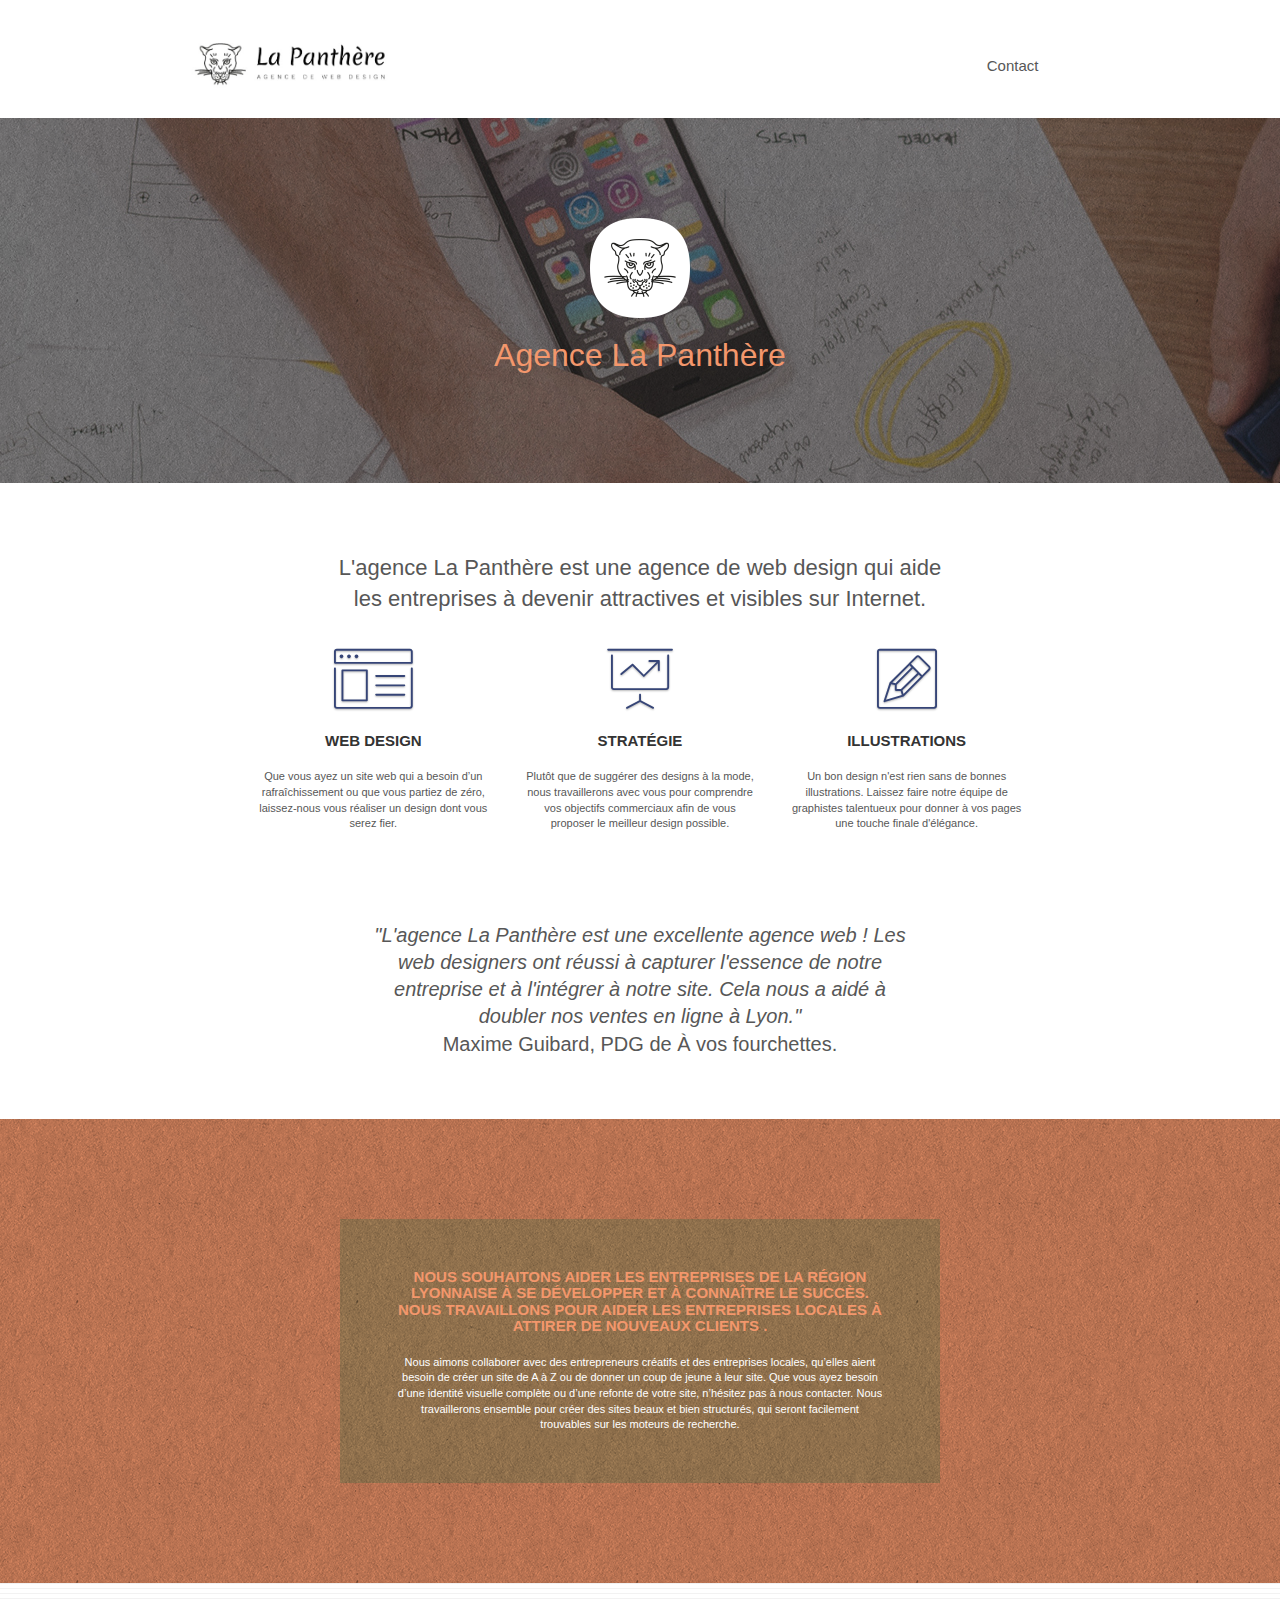
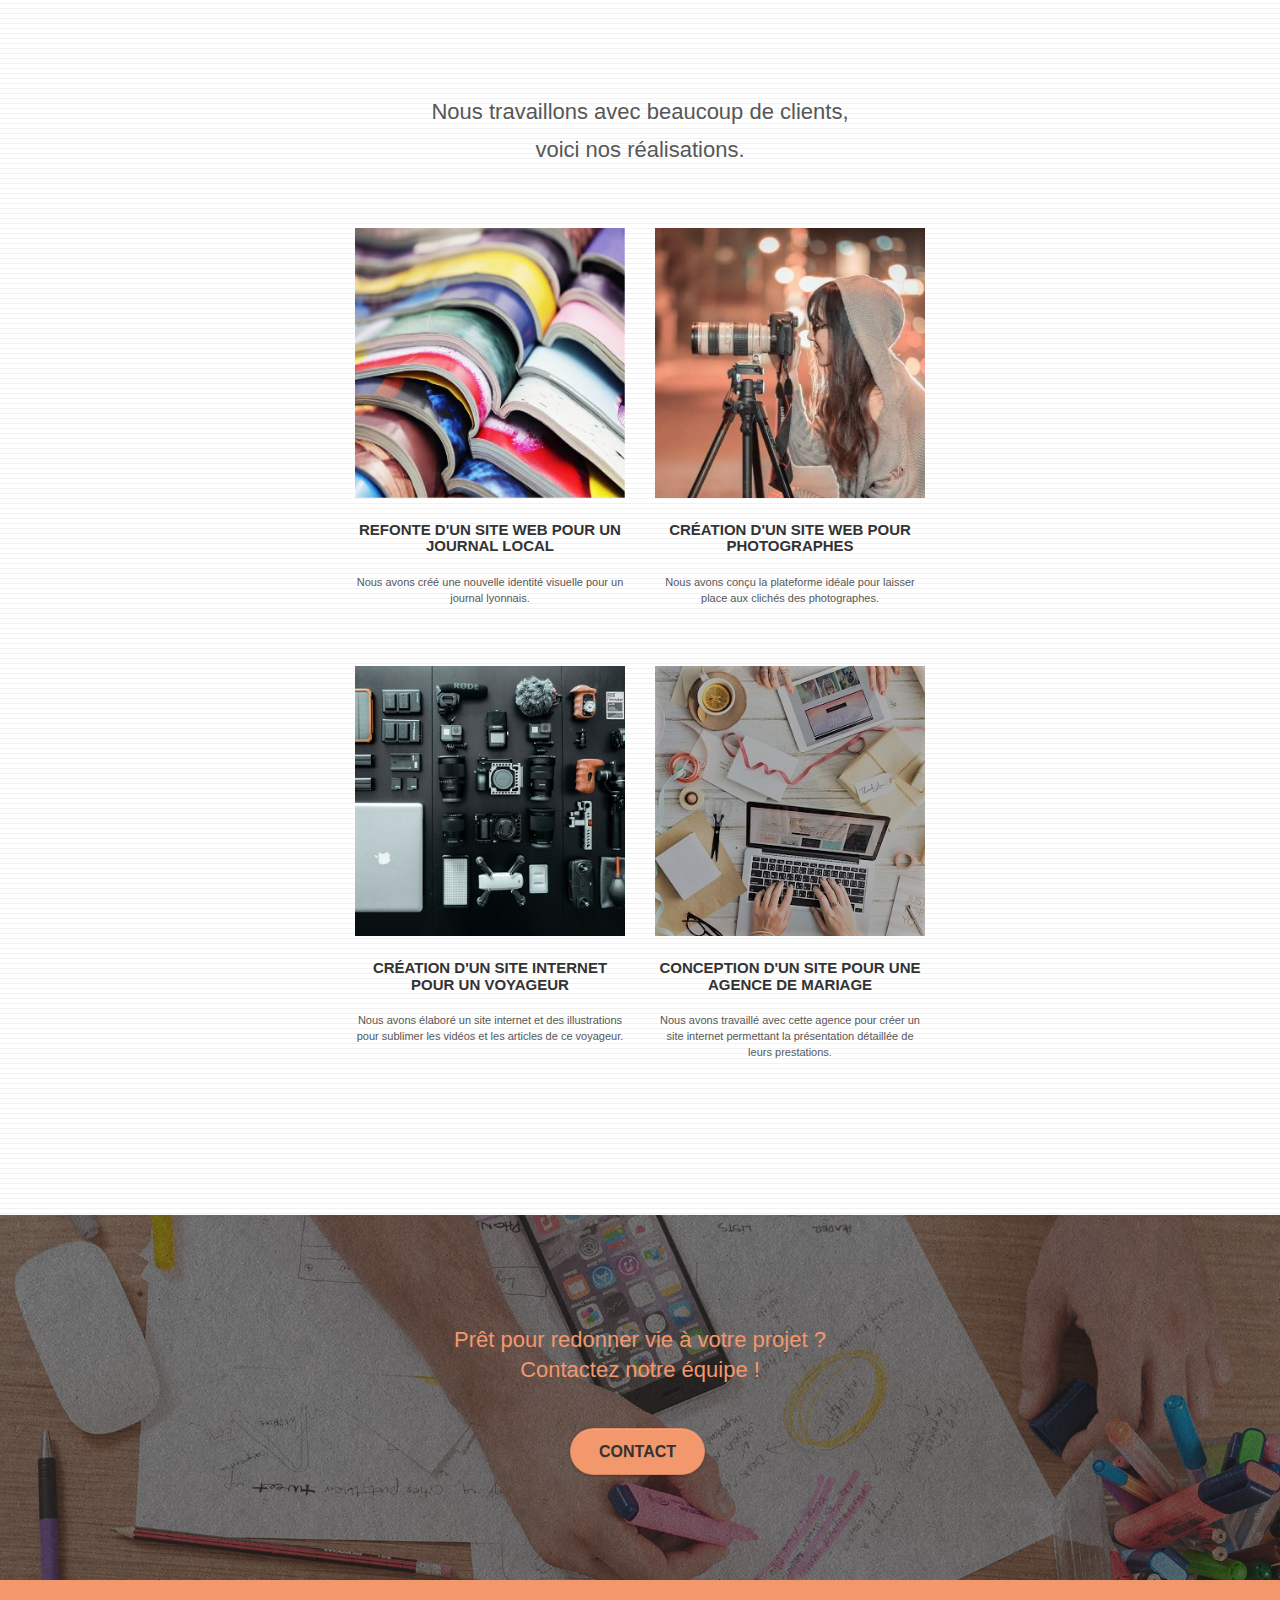
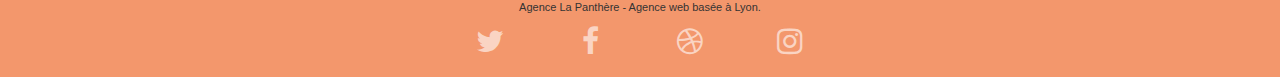
==== index.html @ d98f85d6 "petites corrections head" ====
<!DOCTYPE html>
<html lang="fr">
  <head>
    <meta charset="utf-8" />

    <title>La Panthère - Agence Web Design Lyon</title>

    <meta
      name="description"
      content="La Panthère, agence lyonnaise spécialisée en web design, vous accompagnera dans la refonte ou la création de votre site internet."
    />
    <meta
      name="viewport"
      content="width=device-width, initial-scale=1.0, viewport-fit=cover"
    />
    <link rel="shortcut icon" type="image/png" href="favicon.jpg" />

    <link rel="stylesheet" type="text/css" href="./css/bootstrap.css" />
    <link rel="stylesheet" type="text/css" href="style.css" />
    <link rel="stylesheet" type="text/css" href="./css/font-awesome.css" />
    <link rel="stylesheet" type="text/css" href="./css/et-line.css" />

    <script src="./js/jquery-2.1.0.js"></script>
    <script src="./js/bootstrap.js"></script>
    <script src="./js/blocs.js"></script>
    <script src="./js/jquery.touchSwipe.js" defer></script>
    <script src="./js/gmaps.js"></script>
  </head>

  <body>
    <nav class="container bloc-sm">
      <div class="navbar row">
        <div class="navbar-header">
          <a class="navbar-brand" href="index.html">
            <img
              src="img/logo-avectitre-lapanthere.png"
              alt="Logo de l'agence La Panthère, illustration tête panthère"
              class="logo"
          /></a>
        </div>

        <a href="contact.html" class="contactlinkindex">Contact</a>
      </div>
    </nav>

    <header>
      <div
        class="bloc bgc-dark-slate-blue bg-banniere bg-banniere2 d-bloc bg-t-edge bloc-bg-texture texture-paper b-parallax"
        id="bloc-1-hero"
      >
        <div class="container bloc-lg">
          <div class="row tight-width-whitespace">
            <div class="col-sm-12">
              <img
                src="img/logo-lapanthere.png"
                class="center-block"
                alt="Logo illustré de l'agence La Panthère qui représente une tête panthère"
              />
              <h1 class="text-center hero-bloc-text tc-white">
                Agence La Panthère
              </h1>
              <div class="text-center"></div>
            </div>
          </div>
        </div>
      </div>
    </header>

    <main>
      <section class="section-services">
        <div class="bloc bgc-white l-bloc" id="bloc-2-services">
          <div class="container bloc-md">
            <div class="row">
              <div class="col-sm-12 text-center">
                <h2 class="h2_h2">
                  L'agence La Panthère est une agence de web design qui aide
                  <br />
                  les entreprises à devenir attractives et visibles sur
                  Internet.
                </h2>
              </div>
            </div>
            <div class="row voffset-lg med-width-whitespace">
              <div class="col-sm-4">
                <div class="text-center">
                  <span
                    class="et-icon-browser sm-shadow icon-dark-slate-blue icons icon-lg"
                  ></span>
                </div>
                <h3 class="mg-md text-center">Web design</h3>
                <p class="text-center">
                  Que vous ayez un site web qui a besoin d&rsquo;un
                  rafraîchissement ou que vous partiez de zéro, laissez-nous
                  vous réaliser un design dont vous serez fier.
                </p>
              </div>
              <div class="col-sm-4">
                <div class="text-center">
                  <span
                    class="et-icon-presentation sm-shadow icon-dark-slate-blue icons icon-lg"
                  ></span>
                </div>
                <h3 class="mg-md text-center">Stratégie</h3>
                <p class="text-center">
                  Plutôt que de suggérer des designs à la mode, nous
                  travaillerons avec vous pour comprendre vos objectifs
                  commerciaux afin de vous proposer le meilleur design
                  possible.<br />
                </p>
              </div>
              <div class="col-sm-4">
                <div class="text-center">
                  <span
                    class="et-icon-edit sm-shadow icon-dark-slate-blue icons icon-lg"
                  ></span>
                </div>
                <h3 class="mg-md text-center">Illustrations</h3>
                <p class="text-center">
                  Un bon design n'est rien sans de bonnes illustrations. Laissez
                  faire notre équipe de graphistes talentueux pour donner à vos
                  pages une touche finale d'élégance.
                </p>
              </div>
            </div>
            <div class="row voffset-lg voffset">
              <div class="col-xs-12 col-md-8 col-md-offset-2 text-center">
                <p class="temoignage">
                  "L'agence La Panthère est une excellente agence web ! Les
                  <br />
                  web designers ont réussi à capturer l'essence de notre <br />
                  entreprise et à l'intégrer à notre site. Cela nous a aidé à
                  <br />
                  doubler nos ventes en ligne à Lyon."
                </p>
                <p class="temoignage_auteur">
                  Maxime Guibard, PDG de À vos fourchettes.
                </p>
              </div>
            </div>
          </div>
        </div>
      </section>

      <section class="section-rôle">
        <div
          class="bloc tc-white bgc-atomic-tangerine bg-presentation bg-presentation2 d-bloc bloc-bg-texture texture-paper b-parallax"
          id="bloc-3-what-i-do"
        >
          <div class="container bloc-lg">
            <div class="row tight-width-whitespace black-background">
              <div class="col-sm-12">
                <h3 class="mg-md text-center tc-white">
                  Nous souhaitons aider les entreprises de la région Lyonnaise à
                  se développer et à connaître le succès. Nous travaillons pour
                  aider les entreprises locales à attirer de nouveaux clients
                  .<br />
                </h3>
                <p class="text-center white">
                  Nous aimons collaborer avec des entrepreneurs créatifs et des
                  entreprises locales, qu’elles aient besoin de créer un site de
                  A à Z ou de donner un coup de jeune à leur site. Que vous ayez
                  besoin d’une identité visuelle complète ou d’une refonte de
                  votre site, n’hésitez pas à nous contacter. Nous travaillerons
                  ensemble pour créer des sites beaux et bien structurés, qui
                  seront facilement trouvables sur les moteurs de recherche.
                </p>
              </div>
            </div>
          </div>
        </div>
      </section>

      <section class="section-portofolio">
        <div
          class="bloc bgc-white bg-lines-h2-bg bg-repeat l-bloc"
          id="bloc-4-portfolio"
        >
          <div class="container bloc-lg">
            <div class="row">
              <div class="col-sm-12 text-center">
                <h4 class="h3_work">
                  Nous travaillons avec beaucoup de clients, <br />
                  voici nos réalisations.
                </h4>
              </div>
            </div>
            <div class="row tight-width-whitespace portfolio-row">
              <div class="col-sm-6">
                <a
                  href="#"
                  data-lightbox="img/1.jpg"
                  data-gallery-id="gallery-1"
                  data-caption="Refonte d'un site web pour un journal local"
                  data-frame="snapshot-lb"
                  ><img
                    src="img/journaux.jpg"
                    alt="Photo artistique de plusieurs journaux"
                    class="img-responsive portfolio-thumb"
                /></a>
                <h5 class="mg-md text-center">
                  Refonte d'un site web pour un journal local
                </h5>
                <p class="text-center">
                  Nous avons créé une nouvelle identité visuelle pour un journal
                  lyonnais.
                </p>
              </div>
              <div class="col-sm-6">
                <a
                  href="#"
                  data-lightbox="img/2.jpg"
                  data-gallery-id="gallery-1"
                  data-caption="Création d'un site web pour photographes"
                  data-frame="snapshot-lb"
                  ><img
                    src="img/photographe.jpg"
                    class="img-responsive portfolio-thumb"
                    alt="Photo d'une femme avec son appareil photo"
                /></a>
                <h5 class="mg-md text-center">
                  Création d'un site web pour photographes
                </h5>
                <p class="text-center">
                  Nous avons conçu la plateforme idéale pour laisser place aux
                  clichés des photographes.
                </p>
              </div>
            </div>
            <div class="row tight-width-whitespace portfolio-row">
              <div class="col-sm-6">
                <a
                  href="#"
                  data-lightbox="img/3.bmp"
                  data-gallery-id="gallery-1"
                  data-caption="Création d'un site internet pour un voyageur"
                  data-frame="snapshot-lb"
                  ><img
                    src="img/technologie.bmp"
                    class="img-responsive portfolio-thumb"
                    alt="Photo de différents objets technologiques comme par exemple un ordinateur"
                /></a>
                <h5 class="mg-md text-center">
                  Création d'un site internet pour un voyageur
                </h5>
                <p class="text-center">
                  Nous avons élaboré un site internet et des illustrations pour
                  sublimer les vidéos et les articles de ce voyageur.
                </p>
              </div>
              <div class="col-sm-6">
                <a
                  href="#"
                  data-lightbox="img/4.bmp"
                  data-gallery-id="gallery-1"
                  data-caption="Conception d'un site pour une agence de mariage"
                  data-frame="snapshot-lb"
                  ><img
                    src="img/remerciements.bmp"
                    class="img-responsive portfolio-thumb"
                    alt="Photo de deux personnes qui semblent préparer des cadeaux et des lettres de remerciements"
                /></a>
                <h5 class="mg-md text-center">
                  Conception d'un site pour une agence de mariage
                </h5>
                <p class="text-center">
                  Nous avons travaillé avec cette agence pour créer un site
                  internet permettant la présentation détaillée de leurs
                  prestations.
                </p>
              </div>
            </div>
          </div>
        </div>
      </section>
    </main>

    <section class="section-contact">
      <div
        class="bloc bgc-dark-slate-blue bg-banniere bg-banniere2 d-bloc bloc-bg-texture texture-paper"
        id="bloc-5-cta"
      >
        <div class="container bloc-lg">
          <div class="row">
            <h6 class="mg-md text-center tc-white h6colorindex">
              Prêt pour redonner vie à votre projet ?<br />Contactez notre
              équipe !
            </h6>
            <div class="col-sm-12 text-center">
              <a
                href="contact.html"
                class="btn btn-atomic-tangerine btn-clean btn-rd btn-lg cta-hero"
                >Contact</a
              >
            </div>
          </div>
        </div>
      </div>
    </section>

    <footer>
      <div class="bloc bgc-atomic-tangerine d-bloc" id="bloc-8">
        <div class="container bloc-sm">
          <div class="row">
            <div class="col-sm-12">
              <p class="text-center footerindex textfooter">
                Agence La Panthère - Agence web basée à Lyon.<br />
              </p>

              <div class="row row-no-gutters social">
                <div class="col-sm-3">
                  <div class="text-center">
                    <a
                      class="social"
                      href="#"
                      aria-label="lien de notre twitter"
                      ><span class="fa fa-twitter icon-md"></span
                    ></a>
                  </div>
                </div>

                <div class="col-sm-3">
                  <div class="text-center">
                    <a
                      class="social"
                      href="#"
                      aria-label="lien de notre facebook"
                      ><span class="fa fa-facebook icon-md"></span
                    ></a>
                  </div>
                </div>
                <div class="col-sm-3">
                  <div class="text-center">
                    <a
                      class="social"
                      href="#"
                      aria-label="lien de notre dribble"
                      ><span class="fa fa-dribbble icon-md"></span
                    ></a>
                  </div>
                </div>
                <div class="col-sm-3">
                  <div class="text-center">
                    <a
                      class="social"
                      href="#"
                      aria-label="lien de notre instagram"
                      ><span class="fa fa-instagram icon-md"></span
                    ></a>
                  </div>
                </div>
              </div>
            </div>
          </div>
        </div>
      </div>
    </footer>
  </body>
</html>
---- style.css ----
body {
  margin: 0;
  padding: 0;
  background: #fff;
  overflow-x: hidden;
  -webkit-font-smoothing: antialiased;
  -moz-osx-font-smoothing: grayscale;
}

a,
button {
  transition: all 0.3s ease-in-out;
  outline: none !important;
}

a:hover {
  text-decoration: none;
  cursor: pointer;
}

#page-loading-blocs-notifaction {
  position: fixed;
  top: 0;
  bottom: 0;
  width: 100%;
  z-index: 100000;
  background: #ffffff url("img/pageload-spinner.gif") no-repeat center center;
}

.bloc {
  width: 100%;
  clear: both;
  background: 50% 50% no-repeat;
  padding: 0 50px;
  -webkit-background-size: cover;
  -moz-background-size: cover;
  -o-background-size: cover;
  background-size: cover;
  position: relative;
}

.bloc .container {
  padding-left: 0;
  padding-right: 0;
}

.bloc-lg {
  padding: 100px 50px;
}

.bloc-md {
  padding: 50px;
}

.bloc-sm {
  padding: 20px 50px;
}

.bg-center,
.bg-l-edge,
.bg-r-edge,
.bg-t-edge,
.bg-b-edge,
.bg-tl-edge,
.bg-bl-edge,
.bg-tr-edge,
.bg-br-edge,
.bg-repeat {
  -webkit-background-size: auto !important;
  -moz-background-size: auto !important;
  -o-background-size: auto !important;
  background-size: auto !important;
}

.bg-repeat {
  background: repeat;
}

.bg-t-edge {
  background: top no-repeat;
}

.bloc-bg-texture::before {
  content: "";
  background-size: 2px 2px;
  position: absolute;
  top: 0;
  bottom: 0;
  left: 0;
  right: 0;
}

.texture-paper::before {
  background: url("img/texture-paper.png");
  background-size: 280px 280px;
}

.b-parallax {
  background-attachment: fixed;
}

.d-bloc {
  color: rgba(255, 255, 255, 0.7);
}

.d-bloc button:hover {
  color: rgba(255, 255, 255, 0.9);
}

.d-bloc .icon-round,
.d-bloc .icon-square,
.d-bloc .icon-rounded,
.d-bloc .icon-semi-rounded-a,
.d-bloc .icon-semi-rounded-b {
  border-color: rgba(255, 255, 255, 0.9);
}

.d-bloc .divider-h span {
  border-color: rgba(255, 255, 255, 0.2);
}

.d-bloc .a-btn,
.d-bloc .navbar a,
.d-bloc .navbar-brand,
.d-bloc a .icon-sm,
.d-bloc a .icon-md,
.d-bloc a .icon-lg,
.d-bloc a .icon-xl,
.d-bloc h1 a,
.d-bloc h2 a,
.d-bloc h3 a,
.d-bloc h4 a,
.d-bloc h5 a,
.d-bloc h6 a,
.d-bloc p a {
  color: rgba(255, 255, 255, 0.6);
}

.d-bloc .a-btn:hover,
.d-bloc .navbar a:hover,
.d-bloc .navbar-brand:hover,
.d-bloc a:hover .icon-sm,
.d-bloc a:hover .icon-md,
.d-bloc a:hover .icon-lg,
.d-bloc a:hover .icon-xl,
.d-bloc h1 a:hover,
.d-bloc h2 a:hover,
.d-bloc h3 a:hover,
.d-bloc h4 a:hover,
.d-bloc h5 a:hover,
.d-bloc h6 a:hover,
.d-bloc p a:hover {
  color: rgba(255, 255, 255, 1);
}

.d-bloc .navbar-toggle .icon-bar {
  background: rgba(255, 255, 255, 1);
}

.d-bloc .btn-wire,
.d-bloc .btn-wire:hover {
  color: rgba(255, 255, 255, 1);
  border-color: rgba(255, 255, 255, 1);
}

.d-bloc .panel {
  color: rgba(0, 0, 0, 0.5);
}

.d-bloc .panel button:hover {
  color: rgba(0, 0, 0, 0.7);
}

.d-bloc .panel icon {
  border-color: rgba(0, 0, 0, 0.7);
}

.d-bloc .panel .divider-h span {
  border-color: rgba(0, 0, 0, 0.1);
}

.d-bloc .panel .a-btn {
  color: rgba(0, 0, 0, 0.6);
}

.d-bloc .panel .a-btn:hover {
  color: rgba(0, 0, 0, 1);
}

.d-bloc .panel .btn-wire,
.d-bloc .panel .btn-wire:hover {
  color: rgba(0, 0, 0, 0.7);
  border-color: rgba(0, 0, 0, 0.3);
}

.d-bloc .panel,
.l-bloc {
  color: rgba(0, 0, 0, 0.5);
}

.d-bloc .panel button:hover,
.l-bloc button:hover {
  color: rgba(0, 0, 0, 0.7);
}

.l-bloc .icon-round,
.l-bloc .icon-square,
.l-bloc .icon-rounded,
.l-bloc .icon-semi-rounded-a,
.l-bloc .icon-semi-rounded-b {
  border-color: rgba(0, 0, 0, 0.7);
}

.d-bloc .panel .divider-h span,
.l-bloc .divider-h span {
  border-color: rgba(0, 0, 0, 0.1);
}

.d-bloc .panel .a-btn,
.l-bloc .a-btn,
.l-bloc .navbar a,
.l-bloc .navbar-brand,
.l-bloc a .icon-sm,
.l-bloc a .icon-md,
.l-bloc a .icon-lg,
.l-bloc a .icon-xl,
.l-bloc h1 a,
.l-bloc h2 a,
.l-bloc h3 a,
.l-bloc h4 a,
.l-bloc h5 a,
.l-bloc h6 a,
.l-bloc p a {
  color: rgba(0, 0, 0, 0.6);
}

.d-bloc .panel .a-btn:hover,
.l-bloc .a-btn:hover,
.l-bloc .navbar a:hover,
.l-bloc .navbar-brand:hover,
.l-bloc a:hover .icon-sm,
.l-bloc a:hover .icon-md,
.l-bloc a:hover .icon-lg,
.l-bloc a:hover .icon-xl,
.l-bloc h1 a:hover,
.l-bloc h2 a:hover,
.l-bloc h3 a:hover,
.l-bloc h4 a:hover,
.l-bloc h5 a:hover,
.l-bloc h6 a:hover,
.l-bloc p a:hover {
  color: rgba(0, 0, 0, 1);
}

.l-bloc .navbar-toggle .icon-bar {
  color: rgba(0, 0, 0, 0.6);
}

.d-bloc .panel .btn-wire,
.d-bloc .panel .btn-wire:hover,
.l-bloc .btn-wire,
.l-bloc .btn-wire:hover {
  color: rgba(0, 0, 0, 0.7);
  border-color: rgba(0, 0, 0, 0.3);
}

.voffset {
  margin-top: 30px;
}

.voffset-lg {
  margin-top: 80px;
}

.row-no-gutters {
  margin-right: 0;
  margin-left: 0;
}

.row.row-no-gutters > [class^="col-"],
.row.row-no-gutters > [class*=" col-"] {
  padding-right: 0;
  padding-left: 0;
}

#bloc-1-hero h1 {
  font-size: 32px;
}

.navbar {
  margin-bottom: 0;
  z-index: 1;
}

.navbar-brand {
  height: auto;
  padding: 3px 15px;
  font-size: 25px;
  font-weight: normal;
  font-weight: 600;
  line-height: 44px;
}

.navbar-brand img {
  max-height: 200px;
  margin: 0 5px 0 0;
  display: inline;
}

.navbar-brand img[src$="svg"] {
  min-width: 100px;
}

.nav-center .navbar-brand img {
  margin: 0;
}

.navbar .nav {
  padding-top: 2px;
  margin-right: -16px;
  float: right;
  z-index: 1;
}

.navbar-nav .open .dropdown-menu > a {
  text-align: inherit;
}

.navbar-toggle {
  margin: 10px 10px 0 0;
  border: 0px;
}

.navbar-toggle {
  background: transparent;
}

.contactlinkindex,
.contactlink {
  position: absolute;
  margin-top: 20px;
  margin-left: 60%;
  text-decoration: none;
  padding: 15px;
  line-height: 20px;
  font-weight: 400;
  font-size: 15px;
}

.nav-invert .navbar .nav {
  float: left;
}

.nav-invert .navbar-header,
.nav-invert .navbar-brand {
  float: right;
  position: relative;
  z-index: 2;
}

@media (min-width: 768px) {
  .site-navigation {
    position: absolute;
    top: 50%;
    right: 20px;
    transform: translate(0, -50%);
    -webkit-transform: translateY(-50%);
  }
  .nav > li .dropdown-menu a,
  .nav > li .dropdown-menu a:hover {
    color: #484848;
  }
  .nav-invert .site-navigation {
    left: 0;
    right: 0;
  }
  .nav-center {
    text-align: center;
  }
  .nav-center .navbar-header {
    width: 100%;
  }
  .nav-center .navbar-header,
  .nav-center .navbar-brand,
  .nav-center .nav > li {
    float: none;
    display: inline-block;
  }
  .nav-center .site-navigation {
    position: relative;
    width: 100%;
    right: 0;
    margin-right: 0px;
    margin-top: 20px;
  }
  .nav-center.mini-nav .navbar-toggle {
    float: none;
    margin: 10px auto 0;
  }
}

.nav > li > .dropdown a {
  background: none !important;
  display: block;
  padding: 14px 15px;
}

nav .caret {
  margin: 0 5px;
}

.dropdown-menu .dropdown-menu {
  top: -8px;
  left: 100%;
}

.dropdown-menu .dropmenu-flow-right {
  top: 100%;
  left: 0;
  margin-left: -1px;
  border-top-left-radius: 0;
  border-top-right-radius: 0;
}

.dropdown-menu .dropdown span {
  border: 4px solid black;
  border-top-color: transparent;
  border-right-color: transparent;
  border-bottom-color: transparent;
  margin: 6px -5px 0 0 !important;
  float: right;
}

.mg-md {
  margin-top: 10px;
  margin-bottom: 20px;
}

.mg-lg {
  margin-top: 10px;
  margin-bottom: 40px;
}

.btn {
  margin: 0 5px 5px 0;
}

.btn.pull-right {
  margin: 0 0 5px 5px;
}

.btn-d,
.btn-d:hover,
.btn-d:focus {
  color: #fff;
  background: rgba(0, 0, 0, 0.3);
}

button {
  outline: none !important;
}

.btn-rd {
  border-radius: 40px;
}

.btn-clean {
  border: 1px solid rgba(0, 0, 0, 0.08);
  border-bottom-color: rgba(0, 0, 0, 0.1);
  text-shadow: 0 1px 0 rgba(0, 0, 1, 0.1);
  box-shadow: 0 1px 3px rgba(0, 0, 1, 0.25),
    inset 0 1px 0 0 rgba(255, 255, 255, 0.15);
}

.icon-md {
  font-size: 30px !important;
}

.icon-lg {
  font-size: 60px !important;
}

.sm-shadow {
  text-shadow: 0 1px 2px rgba(0, 0, 0, 0.3);
}

.panel-sq,
.panel-sq .panel-heading,
.panel-sq .panel-footer {
  border-radius: 0;
}

.panel-rd {
  border-radius: 30px;
}

.panel-rd .panel-heading {
  border-radius: 29px 29px 0 0;
}

.panel-rd .panel-footer {
  border-radius: 0 0 29px 29px;
}

.form-control {
  box-shadow: none;
}

.scrollToTop {
  width: 40px;
  height: 40px;
  position: fixed;
  bottom: 20px;
  right: 20px;
  opacity: 0;
  z-index: 500;
  transition: all 0.3s ease-in-out;
}

.scrollToTop span {
  margin-top: 6px;
}

.showScrollTop {
  font-size: 14px;
  opacity: 1;
}

a[data-lightbox] {
  position: relative;
  display: block;
  text-align: center;
}

a[data-lightbox]:hover::before {
  content: "+";
  font-family: "HelveticaNeue-Light", "Helvetica Neue Light", "Helvetica Neue",
    Helvetica, Arial;
  font-size: 32px;
  width: 50px;
  height: 50px;
  margin-left: -25px;
  border-radius: 50%;
  background: rgba(0, 0, 0, 0.6);
  color: #fff;
  font-weight: 100;
  z-index: 1;
  position: absolute;
  top: 50%;
  transform: translateY(-50%);
  -webkit-transform: translateY(-50%);
}

a[data-lightbox]:hover img {
  opacity: 0.6;
  -webkit-animation-fill-mode: none;
  animation-fill-mode: none;
}

#lightbox-modal {
  display: flex;
  align-items: center;
}

#lightbox-modal .modal-dialog {
  width: 90%;
  max-width: 900px;
  margin: 0 auto 0;
}

#lightbox-modal .modal-dialog img {
  max-height: 90vh;
  margin: 0 auto;
}

.lightbox-caption {
  padding: 20px;
  color: #fff;
  background: rgba(0, 0, 0, 0.5);
  position: absolute;
  left: 15px;
  right: 15px;
  bottom: 5px;
}

.close-lightbox {
  color: #fff;
  font-size: 30px;
  position: absolute;
  top: 20px;
  right: 20px;
  z-index: 20;
  background: rgba(0, 0, 0, 0.5);
  border: none;
  line-height: 30px;
  padding: 0 9px 5px;
  opacity: 0.3;
}

.close-lightbox:hover,
.next-lightbox:hover,
.prev-lightbox:hover {
  opacity: 1;
  color: #fff;
}

.next-lightbox,
.prev-lightbox {
  font-size: 20px;
  color: rgba(255, 255, 255, 0.9);
  background: rgba(0, 0, 0, 0.5);
  transition: all 0.2s ease-in-out;
  position: absolute;
  top: 45%;
  z-index: 1;
  opacity: 0.4;
}

.next-lightbox {
  padding: 6px 8px 1px 13px;
  right: 25px;
}

.prev-lightbox {
  padding: 6px 13px 1px 10px;
  left: 25px;
}

.snapshot-lb .modal-body {
  padding-bottom: 45px;
}

.snapshot-lb .lightbox-caption {
  padding: 0;
  color: rgba(0, 0, 0, 0.5);
  background: none;
}

h1,
h2,
h3,
h4,
h5,
h6,
p,
label,
.btn,
a {
  font-family: "helvetica";
  font-weight: 400;
  color: #575757;
}

.container {
  max-width: 1000px;
}

.hero-bloc-text {
  font-size: 38px;
}

.hero-bloc-text-sub {
  font-size: 36px;
}

.statement-bloc-text {
  line-height: 26px;
  font-style: italic;
  font-size: 20px;
  text-align: center;
  font-weight: lighter;
  max-width: 520px;
  margin: auto auto auto auto;
}

p {
  font-size: 11px;
}

.tight-width-whitespace {
  max-width: 600px;
  margin: auto auto auto auto;
}

.h1 {
  font-size: 20px;
  font-family: "Open Sans";
}

.cta-hero {
  margin-top: 22px;
  color: #ffffff;
  text-transform: uppercase;
  padding: 12px 28px 12px 28px;
  font-size: 16px;
  font-weight: 700;
}

.social {
  max-width: 400px;
  margin: auto auto auto auto;
}

h2,
h6 {
  font-size: 22px;
  line-height: 1.4em;
}

h3,
h5 {
  font-size: 15px;
  text-transform: uppercase;
  font-weight: 700;
  color: #333333;
}

.med-width-whitespace {
  max-width: 800px;
  margin: auto auto auto auto;
  box-shadow: 0px 0px 0px #000000;
}

h1 {
  color: #333333;
}

h4 {
  color: #333333;
}

.icons {
  margin-bottom: 14px;
  margin-top: 24px;
}

.white {
  color: #ffffff;
}

.portfolio-thumb {
  margin-bottom: 24px;
}

.portfolio-row {
  margin-bottom: 44px;
  margin-top: 50px;
}

.avatar {
  box-shadow: 0px 4px 9px rgba(0, 0, 0, 0.3);
}

.black-background {
  background-color: rgba(165, 147, 99, 0.7);
  padding: 40px 40px 40px 40px;
}

.bold-link {
  font-weight: 900;
  text-decoration: underline !important;
}

.bgc-white {
  background-color: #ffffff;
}

.bgc-dark-slate-blue {
  background-color: #191f38;
}

.bgc-atomic-tangerine {
  background-color: #f3976c;
}

.tc-white {
  color: #f3976c;
}

.contact-font {
  color: #333333;
}

.btn-atomic-tangerine {
  background: #f3976c;
  color: #333333;
}

.btn-atomic-tangerine:hover {
  background: #c27956 !important;
  color: #ffffff !important;
}

.ltc-white {
  color: #ffffff !important;
}

.ltc-white:hover {
  color: #cccccc !important;
}

.ltc-atomic-tangerine {
  color: #f3976c !important;
}

.ltc-atomic-tangerine:hover {
  color: #c27956 !important;
}

.icon-dark-slate-blue {
  color: #364577 !important;
  border-color: #364577 !important;
}

.bg-dots-bg {
  background-image: url("img/dots-bg.png");
}

.bg-lines-h2-bg {
  background-image: url("img/lines-h2-bg.png");
}

.bg-banniere {
  background-image: url("img/agence-la-panthere.jpg");
}

.bg-presentation {
  background-image: url("img/image-de-presentation.bmp");
}

.h2_h2 {
  color: #575757;
}

.temoignage {
  color: #575757;
  font-family: Helvetica;
  text-transform: none;
  font-weight: lighter;
  line-height: 135%;
  font-size: 20px;
  font-style: italic;
}

.temoignage_auteur {
  font-weight: lighter;
  font-size: 20px;
  margin-top: -10px;
}

.h3_work {
  font-weight: lighter;
  line-height: 170%;
  font-size: 20px;
  color: #575757;
  font-size: 22px;
  text-transform: none;
}

.logo {
  height: 70px;
}

.h2contactsize {
  font-size: 11px;
}

.h6colorindex {
  position: relative;
}

.contactlinkindex:hover {
  background-color: #eee;
  cursor: pointer;
  color: #23527c;
}

.contactlink:hover {
  background-color: #eee;
  cursor: pointer;
  color: #23527c;
}

.form-group {
  margin-bottom: 20px;
}

.footerindex {
  color: #333333;
}

.endtextcontact {
  color: #212121;
}

.formbutton {
  border-radius: 40px;
  border: none;
}

.formbutton:hover {
  cursor: pointer;
}

@media (max-width: 1024px) {
  .bloc {
    padding-left: 20px;
    padding-right: 20px;
  }
  .bloc.full-width-bloc,
  .bloc-tile-2.full-width-bloc .container,
  .bloc-tile-3.full-width-bloc .container,
  .bloc-tile-4.full-width-bloc .container {
    padding-left: 0;
    padding-right: 0;
  }
}

@media (max-width: 992px) and (min-width: 768px) {
  .navbar .nav {
    max-width: 80%;
  }
  .nav-center.navbar .nav {
    max-width: 100%;
  }
}

@media only screen and (min-device-width: 768px) and (max-device-width: 1024px) and (orientation: landscape) {
  .b-parallax {
    background-attachment: scroll;
  }
}

@media only screen and (min-device-width: 1024px) and (max-device-width: 1366px) and (-webkit-min-device-pixel-ratio: 1.5) {
  .b-parallax {
    background-attachment: scroll;
  }
}

@media (max-width: 991px) {
  .container {
    width: 100%;
  }
  .b-parallax {
    background-attachment: scroll;
  }
  .page-container,
  #hero-bloc {
    overflow-x: hidden;
    position: relative;
  }
  .bloc {
    padding-left: constant(safe-area-inset-left);
    padding-right: constant(safe-area-inset-right);
  }
  .bloc-group,
  .bloc-group .bloc {
    display: block;
    width: 100%;
  }
  .bloc-fill-screen .fill-bloc-top-edge,
  .bloc-fill-screen .fill-bloc-bottom-edge {
    padding: 0 20px;
    padding-left: constant(safe-area-inset-left);
    padding-right: constant(safe-area-inset-right);
  }
}

@media (max-width: 767px) {
  .contactlinkindex {
    position: absolute;
    margin-top: -55px;
    margin-left: 80%;
    text-decoration: none;
    padding: 15px;
    line-height: 20px;
    font-weight: 400;
    font-size: 15px;
  }

  .page-container {
    overflow-x: hidden;
    position: relative;
  }
  h1,
  h2,
  h3,
  h4,
  h5,
  h6,
  p,
  #disqus_thread {
    padding-left: 10px !important;
    padding-right: 10px !important;
  }
  .b-parallax {
    background-attachment: scroll;
  }
  .navbar .nav {
    padding-top: 0;
    border-top: 1px solid rgba(0, 0, 0, 0.2);
    float: none !important;
  }
  .navbar.row {
    margin-left: 0;
    margin-right: 0;
  }
  .site-navigation {
    position: inherit;
    transform: none;
    -webkit-transform: none;
    -ms-transform: none;
  }

  #hero-bloc .navbar .nav {
    background: rgba(0, 0, 0, 0.8);
  }
  #hero-bloc .navbar .nav a {
    color: rgba(255, 255, 255, 0.6);
  }
  .hero {
    padding: 50px 0;
  }
  .hero-nav {
    left: -1px;
    right: -1px;
  }
  .navbar-collapse {
    padding: 0;
    overflow-x: hidden;
    -webkit-box-shadow: none;
    box-shadow: none;
  }
  .navbar-brand img {
    max-height: 60px;
    width: auto;
  }

  .bloc {
    padding-left: 0;
    padding-right: 0;
  }
  .bloc-xxl,
  .bloc-xl,
  .bloc-lg {
    padding: 40px 0;
  }
  .bloc-sm,
  .bloc-md {
    padding-left: 0;
    padding-right: 0;
  }
  .bloc-tile-2 .container,
  .bloc-tile-3 .container,
  .bloc-tile-4 .container,
  .bloc-fill-screen .fill-bloc-top-edge,
  .bloc-fill-screen .fill-bloc-bottom-edge {
    padding-left: 0;
    padding-right: 0;
  }
  .a-block {
    padding: 0 10px;
  }
  .btn-dwn {
    display: none;
  }
  .voffset {
    margin-top: 5px;
  }
  .voffset-md {
    margin-top: 20px;
  }
  .voffset-lg {
    margin-top: 30px;
    display: flex;
  }
  form {
    padding: 5px;
  }
  .close-lightbox {
    display: inline-block;
  }
  .blocsapp-device-iphone5 {
    background-size: 216px 425px;
    padding-top: 60px;
    width: 216px;
    height: 425px;
  }
  .blocsapp-device-iphone5 img {
    width: 180px;
    height: 320px;
  }

  .portfolio-thumb {
    margin-left: auto;
    margin-right: auto;
  }

  .text-center {
    margin-bottom: 20px;
  }

  .bg-banniere,
  .bg-presentation {
    background-image: none;
  }

  .bg-banniere2 {
    background-image: url("img/agence-la-panthere-portable.jpg");
  }

  .bg-presentation2 {
    background-image: url("img/image-de-presentation-portable.bmp");
  }

  .img-responsive {
    width: 200px;
  }

  .portfolio-row {
    display: flex;
  }

  .social {
    display: flex;
    justify-content: center;
  }

  .icon-md {
    margin-right: 24px;
  }

  .bloc-mob-center-text {
    text-align: center;
  }

  .blocontact .containercontact {
    margin-left: 10px;
  }

  .contactlink {
    margin-top: 12px;
  }
}

@media (max-width: 400px) {
  .bloc {
    padding-left: 0;
    padding-right: 0;
  }
}

@media (max-width: 450px) {
  .navbar-brand img {
    max-height: 57px;
  }

  .contactlinkindex {
    margin-left: 74%;
  }

  .contactlink {
    margin-left: 20%;
    margin-top: 5px;
  }

  .form-control {
    width: 210px;
  }

  .text-centercontact0 {
    margin-top: 0px;
  }

  .text-centercontact {
    margin-top: 5px;
  }

  .voffset-lg {
    flex-wrap: wrap;
  }

  .h3_work {
    font-size: 18px;
  }

  .img-responsive {
    width: 145px;
  }

  .text-center {
    margin-bottom: 0;
  }

  .temoignage {
    margin-top: 20px;
  }

  .textfooter {
    margin-bottom: 5px;
  }
}

@media (min-width: 768px) and (max-width: 860px) {
  .contactlink {
    margin-left: 51%;
  }
}
---- css/et-line.css ----
@font-face {
    font-family: et-line;
    src: url(../fonts/et-line.eot);
    src: url(../fonts/et-line.eot?#iefix) format('embedded-opentype'), url(../fonts/et-line.woff) format('woff'), url(../fonts/et-line.ttf) format('truetype'), url(../fonts/et-line.svg#et-line) format('svg');
    font-weight: 400;
    font-style: normal
}

.et-icon-adjustments,
.et-icon-alarmclock,
.et-icon-anchor,
.et-icon-aperture,
.et-icon-attachment,
.et-icon-bargraph,
.et-icon-basket,
.et-icon-beaker,
.et-icon-bike,
.et-icon-book-open,
.et-icon-briefcase,
.et-icon-browser,
.et-icon-calendar,
.et-icon-camera,
.et-icon-caution,
.et-icon-chat,
.et-icon-circle-compass,
.et-icon-clipboard,
.et-icon-clock,
.et-icon-cloud,
.et-icon-compass,
.et-icon-desktop,
.et-icon-dial,
.et-icon-document,
.et-icon-documents,
.et-icon-download,
.et-icon-dribbble,
.et-icon-edit,
.et-icon-envelope,
.et-icon-expand,
.et-icon-facebook,
.et-icon-flag,
.et-icon-focus,
.et-icon-gears,
.et-icon-genius,
.et-icon-gift,
.et-icon-global,
.et-icon-globe,
.et-icon-googleplus,
.et-icon-grid,
.et-icon-happy,
.et-icon-hazardous,
.et-icon-heart,
.et-icon-hotairballoon,
.et-icon-hourglass,
.et-icon-key,
.et-icon-laptop,
.et-icon-layers,
.et-icon-lifesaver,
.et-icon-lightbulb,
.et-icon-linegraph,
.et-icon-linkedin,
.et-icon-lock,
.et-icon-magnifying-glass,
.et-icon-map,
.et-icon-map-pin,
.et-icon-megaphone,
.et-icon-mic,
.et-icon-mobile,
.et-icon-newspaper,
.et-icon-notebook,
.et-icon-paintbrush,
.et-icon-paperclip,
.et-icon-pencil,
.et-icon-phone,
.et-icon-picture,
.et-icon-pictures,
.et-icon-piechart,
.et-icon-presentation,
.et-icon-pricetags,
.et-icon-printer,
.et-icon-profile-female,
.et-icon-profile-male,
.et-icon-puzzle,
.et-icon-quote,
.et-icon-recycle,
.et-icon-refresh,
.et-icon-ribbon,
.et-icon-rss,
.et-icon-sad,
.et-icon-scissors,
.et-icon-scope,
.et-icon-search,
.et-icon-shield,
.et-icon-speedometer,
.et-icon-strategy,
.et-icon-streetsign,
.et-icon-tablet,
.et-icon-target,
.et-icon-telescope,
.et-icon-toolbox,
.et-icon-tools,
.et-icon-tools-2,
.et-icon-trophy,
.et-icon-tumblr,
.et-icon-twitter,
.et-icon-upload,
.et-icon-video,
.et-icon-wallet,
.et-icon-wine {
    font-family: et-line;
    speak: none;
    font-style: normal;
    font-weight: 400;
    font-variant: normal;
    text-transform: none;
    line-height: 1;
    -webkit-font-smoothing: antialiased;
    -moz-osx-font-smoothing: grayscale;
    display: inline-block
}

.et-icon-mobile:before {
    content: "\e000"
}

.et-icon-laptop:before {
    content: "\e001"
}

.et-icon-desktop:before {
    content: "\e002"
}

.et-icon-tablet:before {
    content: "\e003"
}

.et-icon-phone:before {
    content: "\e004"
}

.et-icon-document:before {
    content: "\e005"
}

.et-icon-documents:before {
    content: "\e006"
}

.et-icon-search:before {
    content: "\e007"
}

.et-icon-clipboard:before {
    content: "\e008"
}

.et-icon-newspaper:before {
    content: "\e009"
}

.et-icon-notebook:before {
    content: "\e00a"
}

.et-icon-book-open:before {
    content: "\e00b"
}

.et-icon-browser:before {
    content: "\e00c"
}

.et-icon-calendar:before {
    content: "\e00d"
}

.et-icon-presentation:before {
    content: "\e00e"
}

.et-icon-picture:before {
    content: "\e00f"
}

.et-icon-pictures:before {
    content: "\e010"
}

.et-icon-video:before {
    content: "\e011"
}

.et-icon-camera:before {
    content: "\e012"
}

.et-icon-printer:before {
    content: "\e013"
}

.et-icon-toolbox:before {
    content: "\e014"
}

.et-icon-briefcase:before {
    content: "\e015"
}

.et-icon-wallet:before {
    content: "\e016"
}

.et-icon-gift:before {
    content: "\e017"
}

.et-icon-bargraph:before {
    content: "\e018"
}

.et-icon-grid:before {
    content: "\e019"
}

.et-icon-expand:before {
    content: "\e01a"
}

.et-icon-focus:before {
    content: "\e01b"
}

.et-icon-edit:before {
    content: "\e01c"
}

.et-icon-adjustments:before {
    content: "\e01d"
}

.et-icon-ribbon:before {
    content: "\e01e"
}

.et-icon-hourglass:before {
    content: "\e01f"
}

.et-icon-lock:before {
    content: "\e020"
}

.et-icon-megaphone:before {
    content: "\e021"
}

.et-icon-shield:before {
    content: "\e022"
}

.et-icon-trophy:before {
    content: "\e023"
}

.et-icon-flag:before {
    content: "\e024"
}

.et-icon-map:before {
    content: "\e025"
}

.et-icon-puzzle:before {
    content: "\e026"
}

.et-icon-basket:before {
    content: "\e027"
}

.et-icon-envelope:before {
    content: "\e028"
}

.et-icon-streetsign:before {
    content: "\e029"
}

.et-icon-telescope:before {
    content: "\e02a"
}

.et-icon-gears:before {
    content: "\e02b"
}

.et-icon-key:before {
    content: "\e02c"
}

.et-icon-paperclip:before {
    content: "\e02d"
}

.et-icon-attachment:before {
    content: "\e02e"
}

.et-icon-pricetags:before {
    content: "\e02f"
}

.et-icon-lightbulb:before {
    content: "\e030"
}

.et-icon-layers:before {
    content: "\e031"
}

.et-icon-pencil:before {
    content: "\e032"
}

.et-icon-tools:before {
    content: "\e033"
}

.et-icon-tools-2:before {
    content: "\e034"
}

.et-icon-scissors:before {
    content: "\e035"
}

.et-icon-paintbrush:before {
    content: "\e036"
}

.et-icon-magnifying-glass:before {
    content: "\e037"
}

.et-icon-circle-compass:before {
    content: "\e038"
}

.et-icon-linegraph:before {
    content: "\e039"
}

.et-icon-mic:before {
    content: "\e03a"
}

.et-icon-strategy:before {
    content: "\e03b"
}

.et-icon-beaker:before {
    content: "\e03c"
}

.et-icon-caution:before {
    content: "\e03d"
}

.et-icon-recycle:before {
    content: "\e03e"
}

.et-icon-anchor:before {
    content: "\e03f"
}

.et-icon-profile-male:before {
    content: "\e040"
}

.et-icon-profile-female:before {
    content: "\e041"
}

.et-icon-bike:before {
    content: "\e042"
}

.et-icon-wine:before {
    content: "\e043"
}

.et-icon-hotairballoon:before {
    content: "\e044"
}

.et-icon-globe:before {
    content: "\e045"
}

.et-icon-genius:before {
    content: "\e046"
}

.et-icon-map-pin:before {
    content: "\e047"
}

.et-icon-dial:before {
    content: "\e048"
}

.et-icon-chat:before {
    content: "\e049"
}

.et-icon-heart:before {
    content: "\e04a"
}

.et-icon-cloud:before {
    content: "\e04b"
}

.et-icon-upload:before {
    content: "\e04c"
}

.et-icon-download:before {
    content: "\e04d"
}

.et-icon-target:before {
    content: "\e04e"
}

.et-icon-hazardous:before {
    content: "\e04f"
}

.et-icon-piechart:before {
    content: "\e050"
}

.et-icon-speedometer:before {
    content: "\e051"
}

.et-icon-global:before {
    content: "\e052"
}

.et-icon-compass:before {
    content: "\e053"
}

.et-icon-lifesaver:before {
    content: "\e054"
}

.et-icon-clock:before {
    content: "\e055"
}

.et-icon-aperture:before {
    content: "\e056"
}

.et-icon-quote:before {
    content: "\e057"
}

.et-icon-scope:before {
    content: "\e058"
}

.et-icon-alarmclock:before {
    content: "\e059"
}

.et-icon-refresh:before {
    content: "\e05a"
}

.et-icon-happy:before {
    content: "\e05b"
}

.et-icon-sad:before {
    content: "\e05c"
}

.et-icon-facebook:before {
    content: "\e05d"
}

.et-icon-twitter:before {
    content: "\e05e"
}

.et-icon-googleplus:before {
    content: "\e05f"
}

.et-icon-rss:before {
    content: "\e060"
}

.et-icon-tumblr:before {
    content: "\e061"
}

.et-icon-linkedin:before {
    content: "\e062"
}

.et-icon-dribbble:before {
    content: "\e063"
}
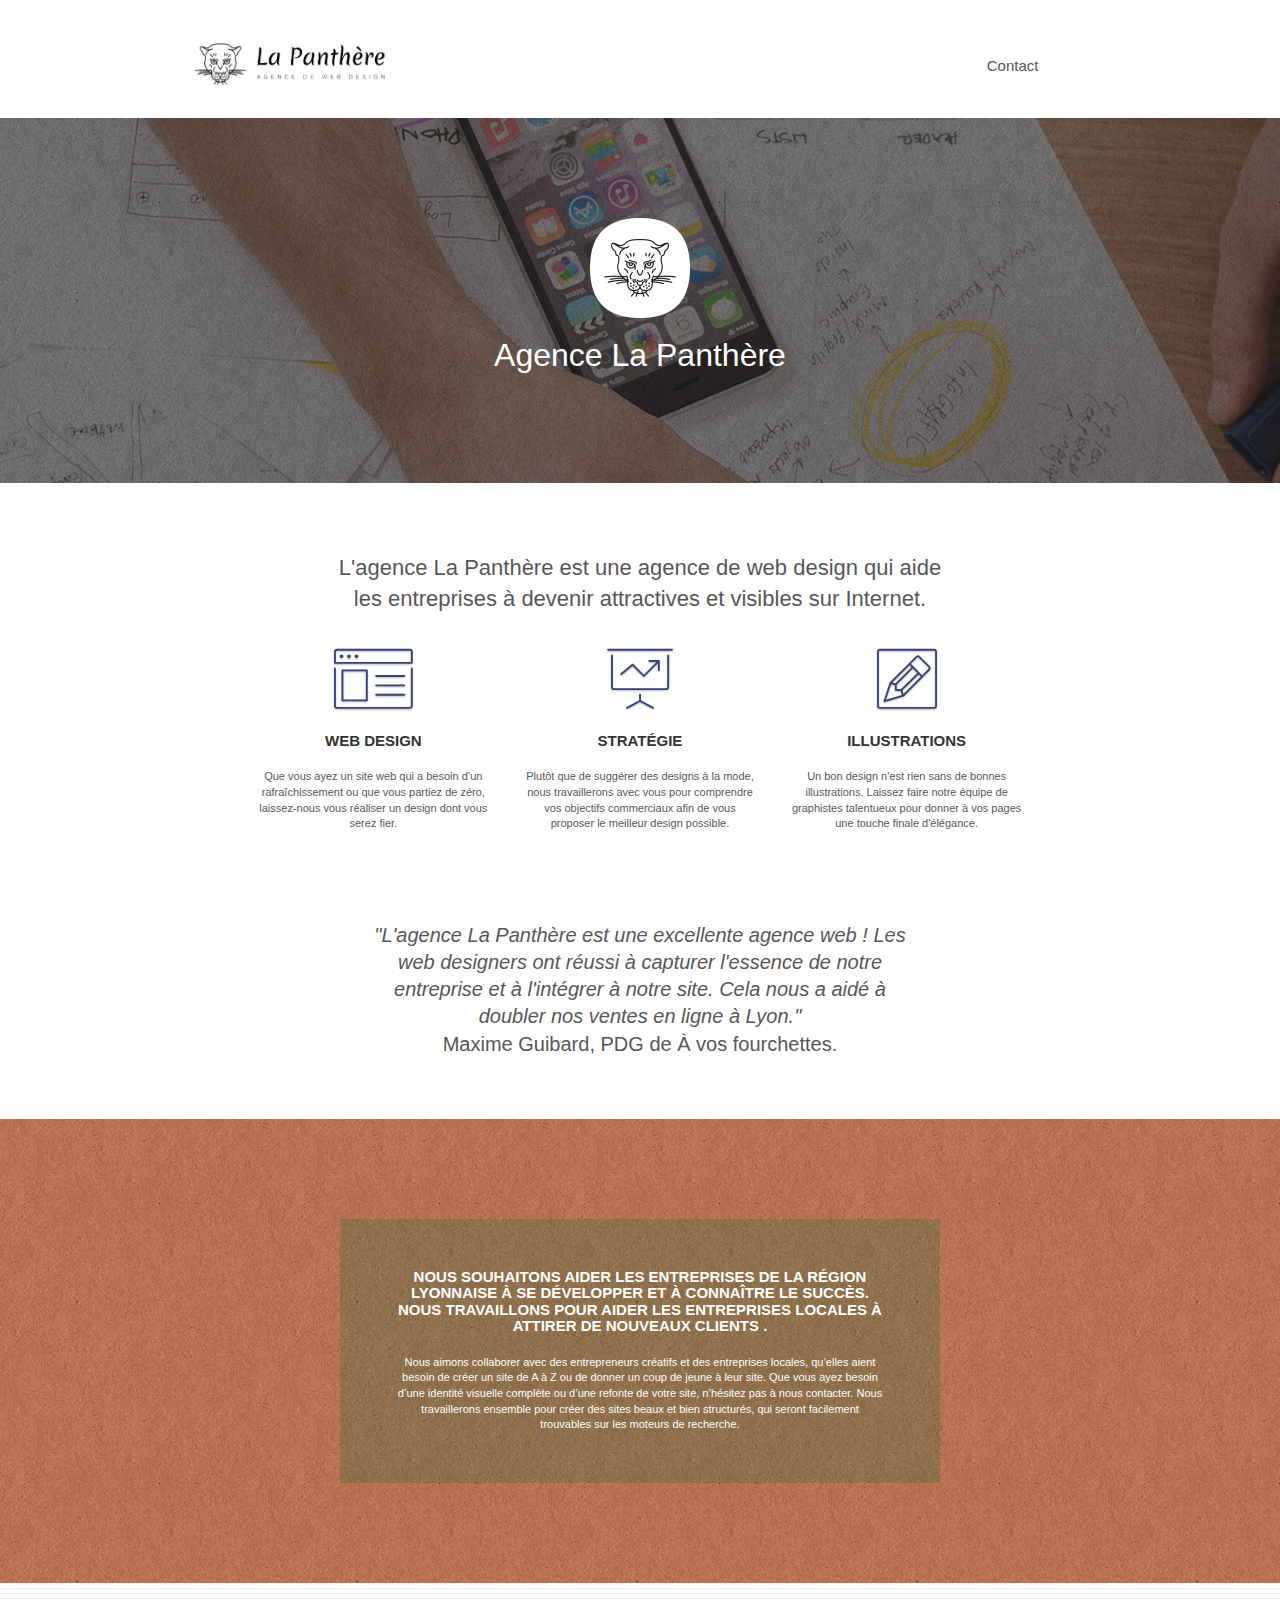
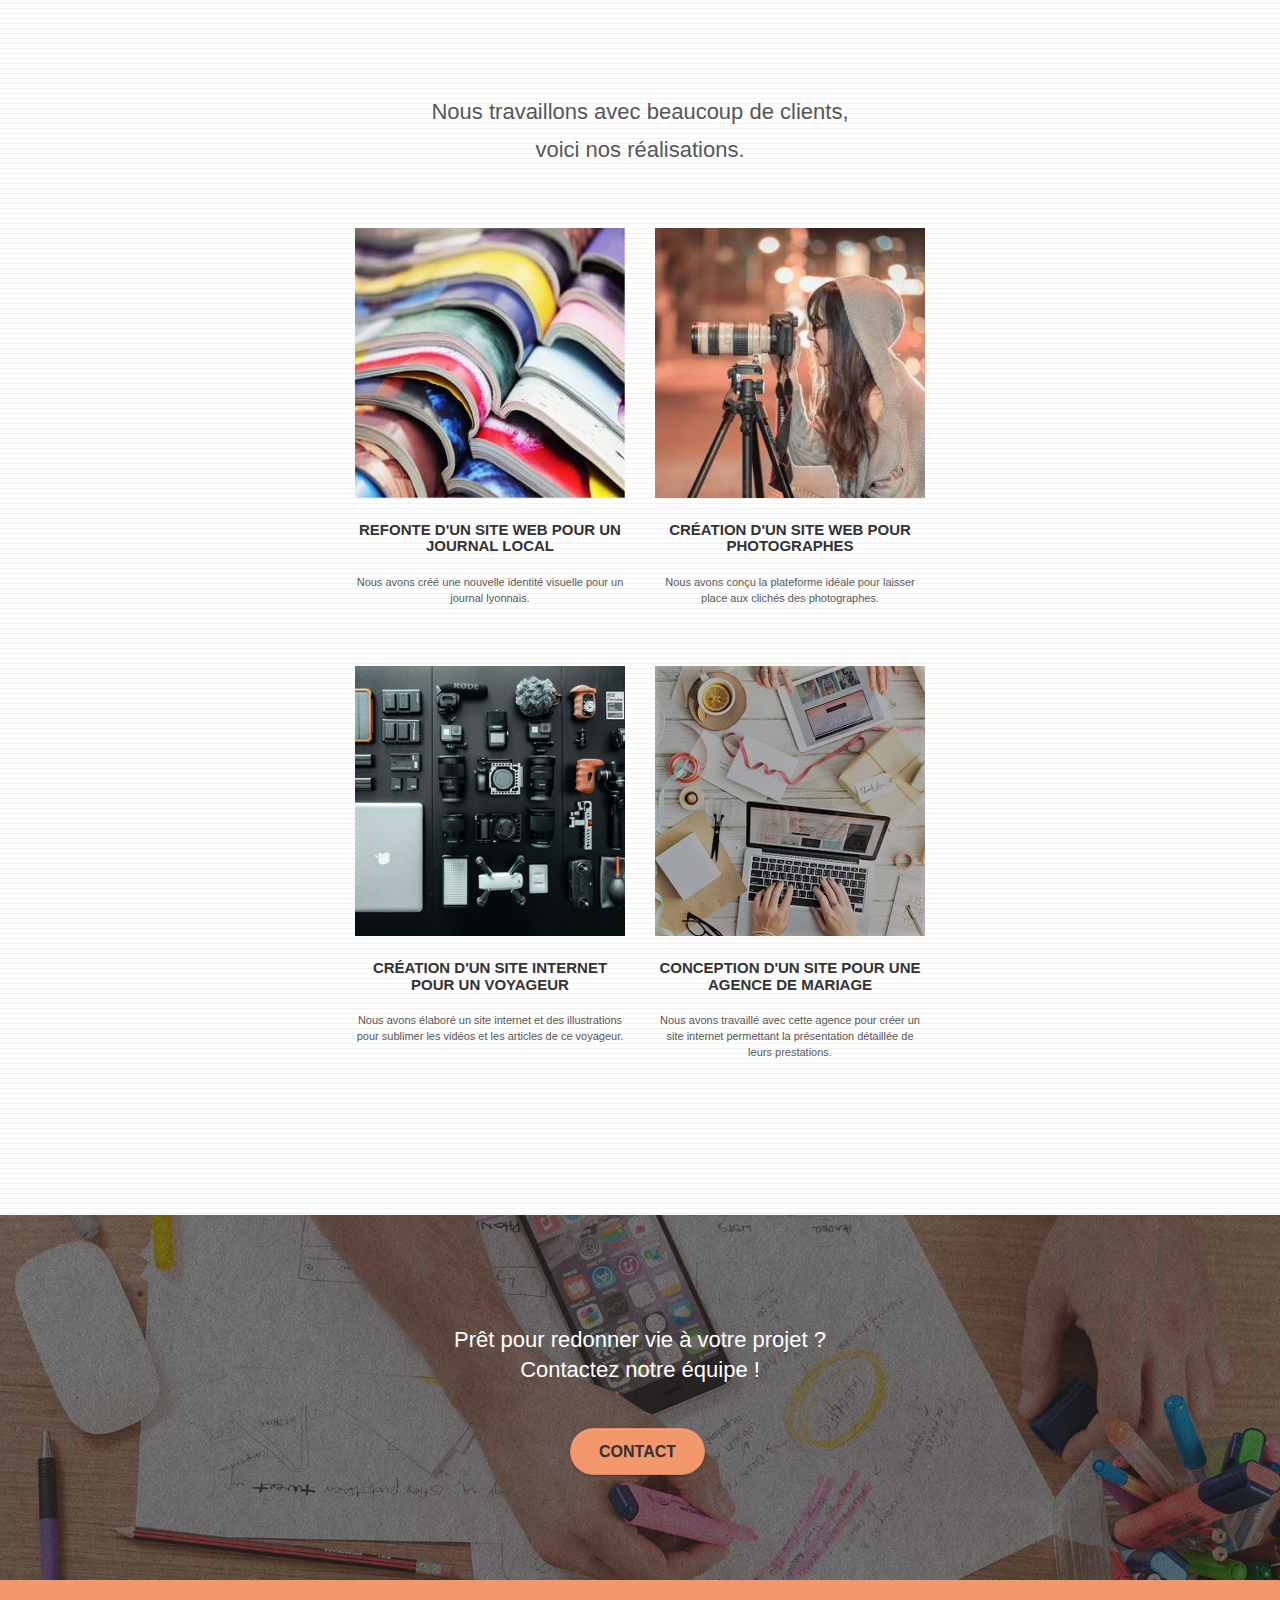
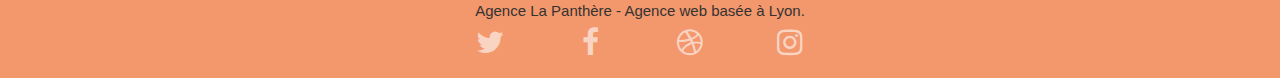
==== commit b2d01ab8: "modifications page contact" ====
--- a/index.html
+++ b/index.html
@@ -11,7 +11,7 @@
     />
     <meta
       name="viewport"
-      content="width=device-width, initial-scale=1.0, viewport-fit=cover"
+      content="width=device-width, initial-scale=1.0, viewport-fit=cover, shrink-to-fit=no"
     />
     <link rel="shortcut icon" type="image/png" href="favicon.jpg" />
 
@@ -149,7 +149,7 @@
           <div class="container bloc-lg">
             <div class="row tight-width-whitespace black-background">
               <div class="col-sm-12">
-                <h3 class="mg-md text-center tc-white">
+                <h3 class="mg-md text-center tc-white texth3">
                   Nous souhaitons aider les entreprises de la région Lyonnaise à
                   se développer et à connaître le succès. Nous travaillons pour
                   aider les entreprises locales à attirer de nouveaux clients
@@ -185,7 +185,7 @@
               </div>
             </div>
             <div class="row tight-width-whitespace portfolio-row">
-              <div class="col-sm-6">
+              <div class="col-sm-6 deuxportofolio">
                 <a
                   href="#"
                   data-lightbox="img/1.jpg"
@@ -205,7 +205,7 @@
                   lyonnais.
                 </p>
               </div>
-              <div class="col-sm-6">
+              <div class="col-sm-6 deuxportofolio">
                 <a
                   href="#"
                   data-lightbox="img/2.jpg"
@@ -310,7 +310,7 @@
                 <div class="col-sm-3">
                   <div class="text-center">
                     <a
-                      class="social"
+                      class="social socialcontact"
                       href="#"
                       aria-label="lien de notre twitter"
                       ><span class="fa fa-twitter icon-md"></span
@@ -321,7 +321,7 @@
                 <div class="col-sm-3">
                   <div class="text-center">
                     <a
-                      class="social"
+                      class="social socialcontact"
                       href="#"
                       aria-label="lien de notre facebook"
                       ><span class="fa fa-facebook icon-md"></span
--- a/style.css
+++ b/style.css
@@ -5,6 +5,7 @@
   overflow-x: hidden;
   -webkit-font-smoothing: antialiased;
   -moz-osx-font-smoothing: grayscale;
+ 
 }
 
 a,
@@ -346,6 +347,7 @@
   font-weight: 400;
   font-size: 15px;
 }
+
 
 .nav-invert .navbar .nav {
   float: left;
@@ -774,7 +776,7 @@
 }
 
 .tc-white {
-  color: #f3976c;
+  color: white;
 }
 
 .contact-font {
@@ -901,6 +903,70 @@
 .formbutton:hover {
   cursor: pointer;
 }
+
+.contactinformations {
+  font-size: 15px;
+}
+
+.textfooter {
+  margin-bottom: 5px;
+  font-size: 15px;
+}
+
+.h2contactsize {
+  font-size: 15px;
+  color:#212121;
+}
+
+
+.h1contact {
+  color:#212121;
+}
+
+.bloctextcontact {
+  position: relative;
+}
+
+.rowcontact {
+  text-align: center;
+}
+
+.containercontact {
+  text-align: center;
+  margin-right: auto;
+  margin-left: auto;
+
+  }
+
+  .blocontact {
+    
+  width: 100%;
+  clear: both;
+  background: 50% 50% no-repeat;
+  -webkit-background-size: cover;
+  -moz-background-size: cover;
+  -o-background-size: cover;
+  background-size: cover;
+  position: relative;
+  }
+
+  .blocontact::before {
+    background-color:#f3976c;
+  }
+
+  .footercontactfooter {
+    background-color: #f3976c;
+  }
+
+
+  .briefinput {
+margin-top: 20px;
+  }
+
+  .logocontact {
+    margin-left: 16%;
+  }
+
 
 @media (max-width: 1024px) {
   .bloc {
@@ -1143,6 +1209,24 @@
   }
 }
 
+@media (min-width: 558px) and (max-width: 692px) {
+  .contactlink {
+    margin-left: 50%;
+  }
+}
+
+@media (min-width: 462px) and (max-width: 557px) {
+  .contactlink {
+    margin-left: 40%;
+  }
+}
+
+@media (max-width: 461px) {
+  .contactlink {
+    margin-left: 30%;
+  }
+}
+
 @media (max-width: 400px) {
   .bloc {
     padding-left: 0;
@@ -1155,6 +1239,10 @@
     max-height: 57px;
   }
 
+  .h6colorindex {
+    font-size: 21px;
+  }
+
   .contactlinkindex {
     margin-left: 74%;
   }
@@ -1168,12 +1256,30 @@
     width: 210px;
   }
 
+  .connaissanceinput {
+    margin-top: 15px;
+  }
+
+  .briefinput {
+    margin-top: 15px;
+  }
+
+  .blocontact .containercontact {
+    text-align: center;
+  }
+
+  .formnomc {
+    margin-top: 20px;
+  }
+
   .text-centercontact0 {
-    margin-top: 0px;
-  }
+    margin-top: 15px;
+  }
+
 
   .text-centercontact {
     margin-top: 5px;
+    text-align: center;
   }
 
   .voffset-lg {
@@ -1182,24 +1288,49 @@
 
   .h3_work {
     font-size: 18px;
+    margin-bottom: 43px;
+  }
+
+  .deuxportofolio {
+    margin-bottom: 15px;
   }
 
   .img-responsive {
     width: 145px;
   }
 
-  .text-center {
-    margin-bottom: 0;
-  }
-
+ 
+  .texth3 {
+    margin-bottom: 20px;
+  }
+  
+
+  .h2_h2 {
+    margin-bottom: 20px;
+    margin-top: -7px;
+  }
+
+  
   .temoignage {
-    margin-top: 20px;
+    margin-top: 45px;
   }
 
   .textfooter {
-    margin-bottom: 5px;
-  }
-}
+    margin-bottom: 18px;
+    text-align: center;
+  }
+
+  .row {
+    margin: 0px;
+  }
+
+  .blocontact .containercontact {
+    margin: 0px;
+  }
+
+}
+
+  
 
 @media (min-width: 768px) and (max-width: 860px) {
   .contactlink {
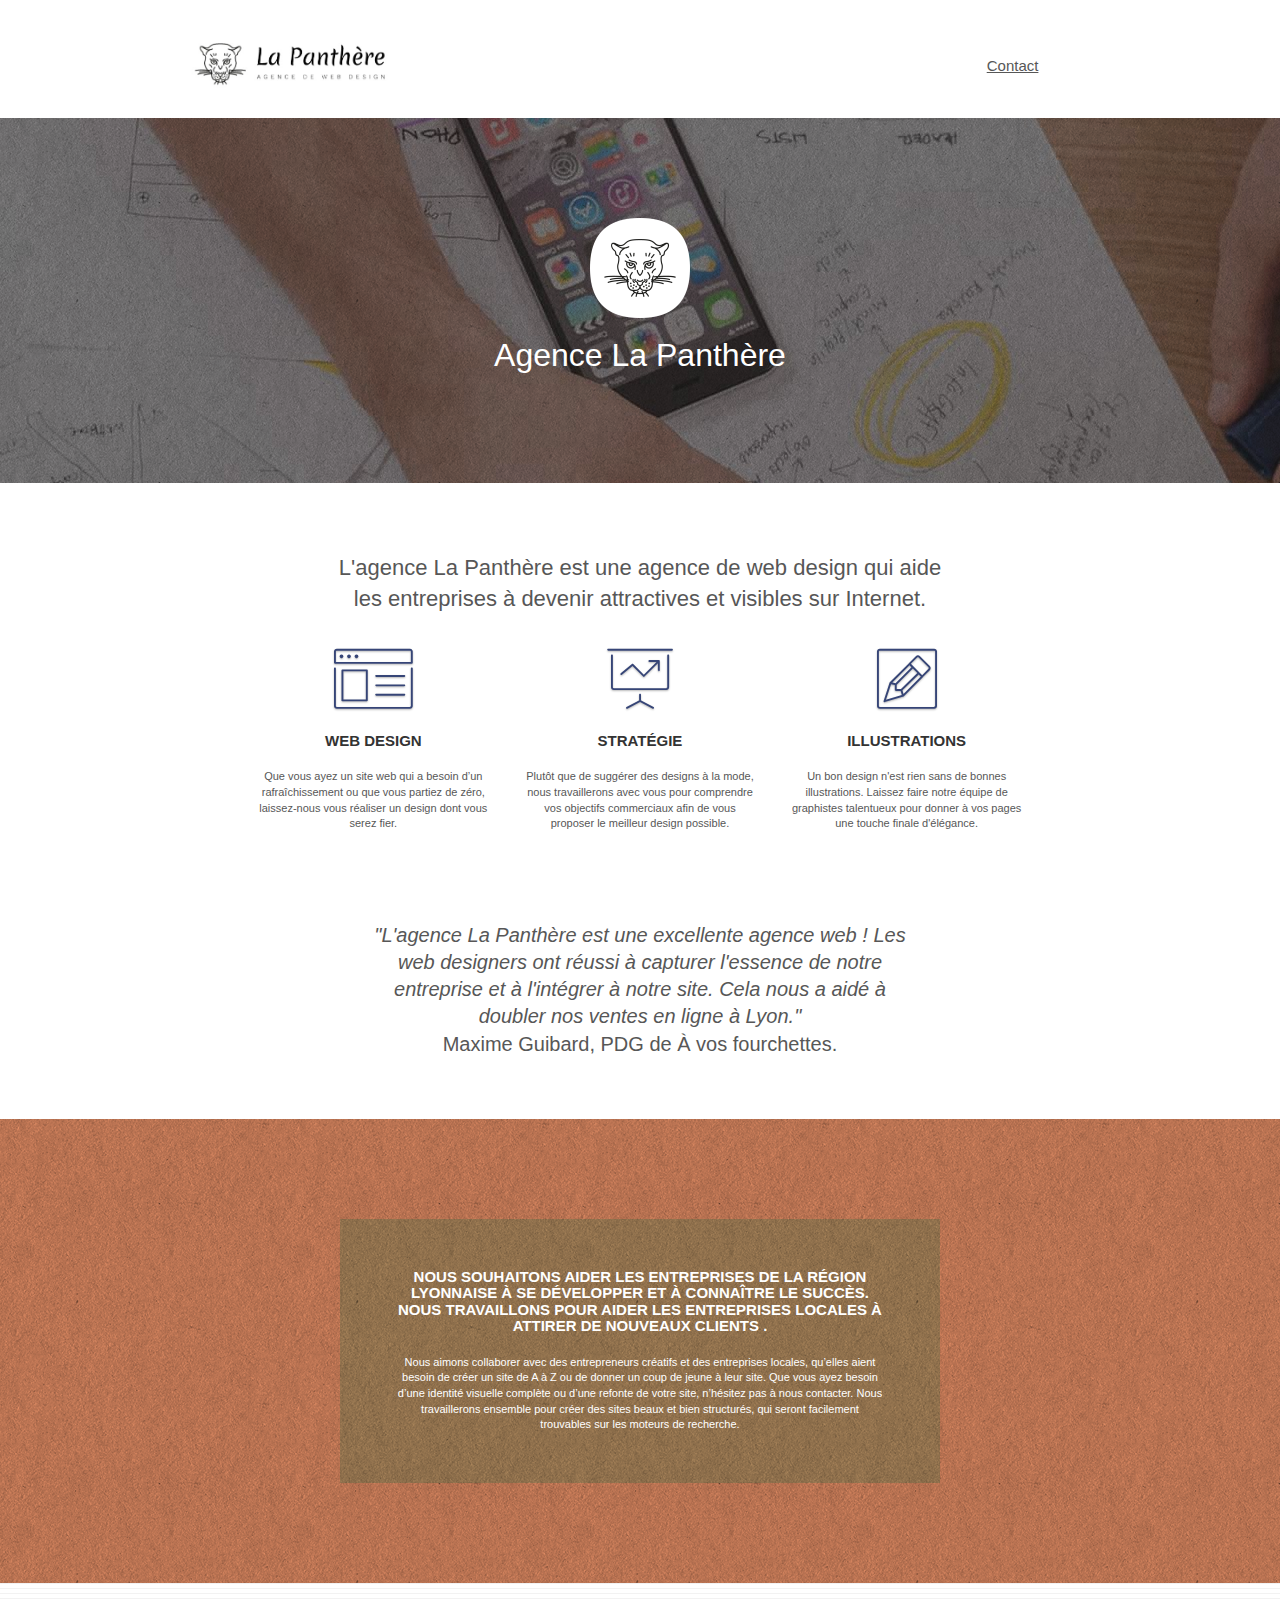
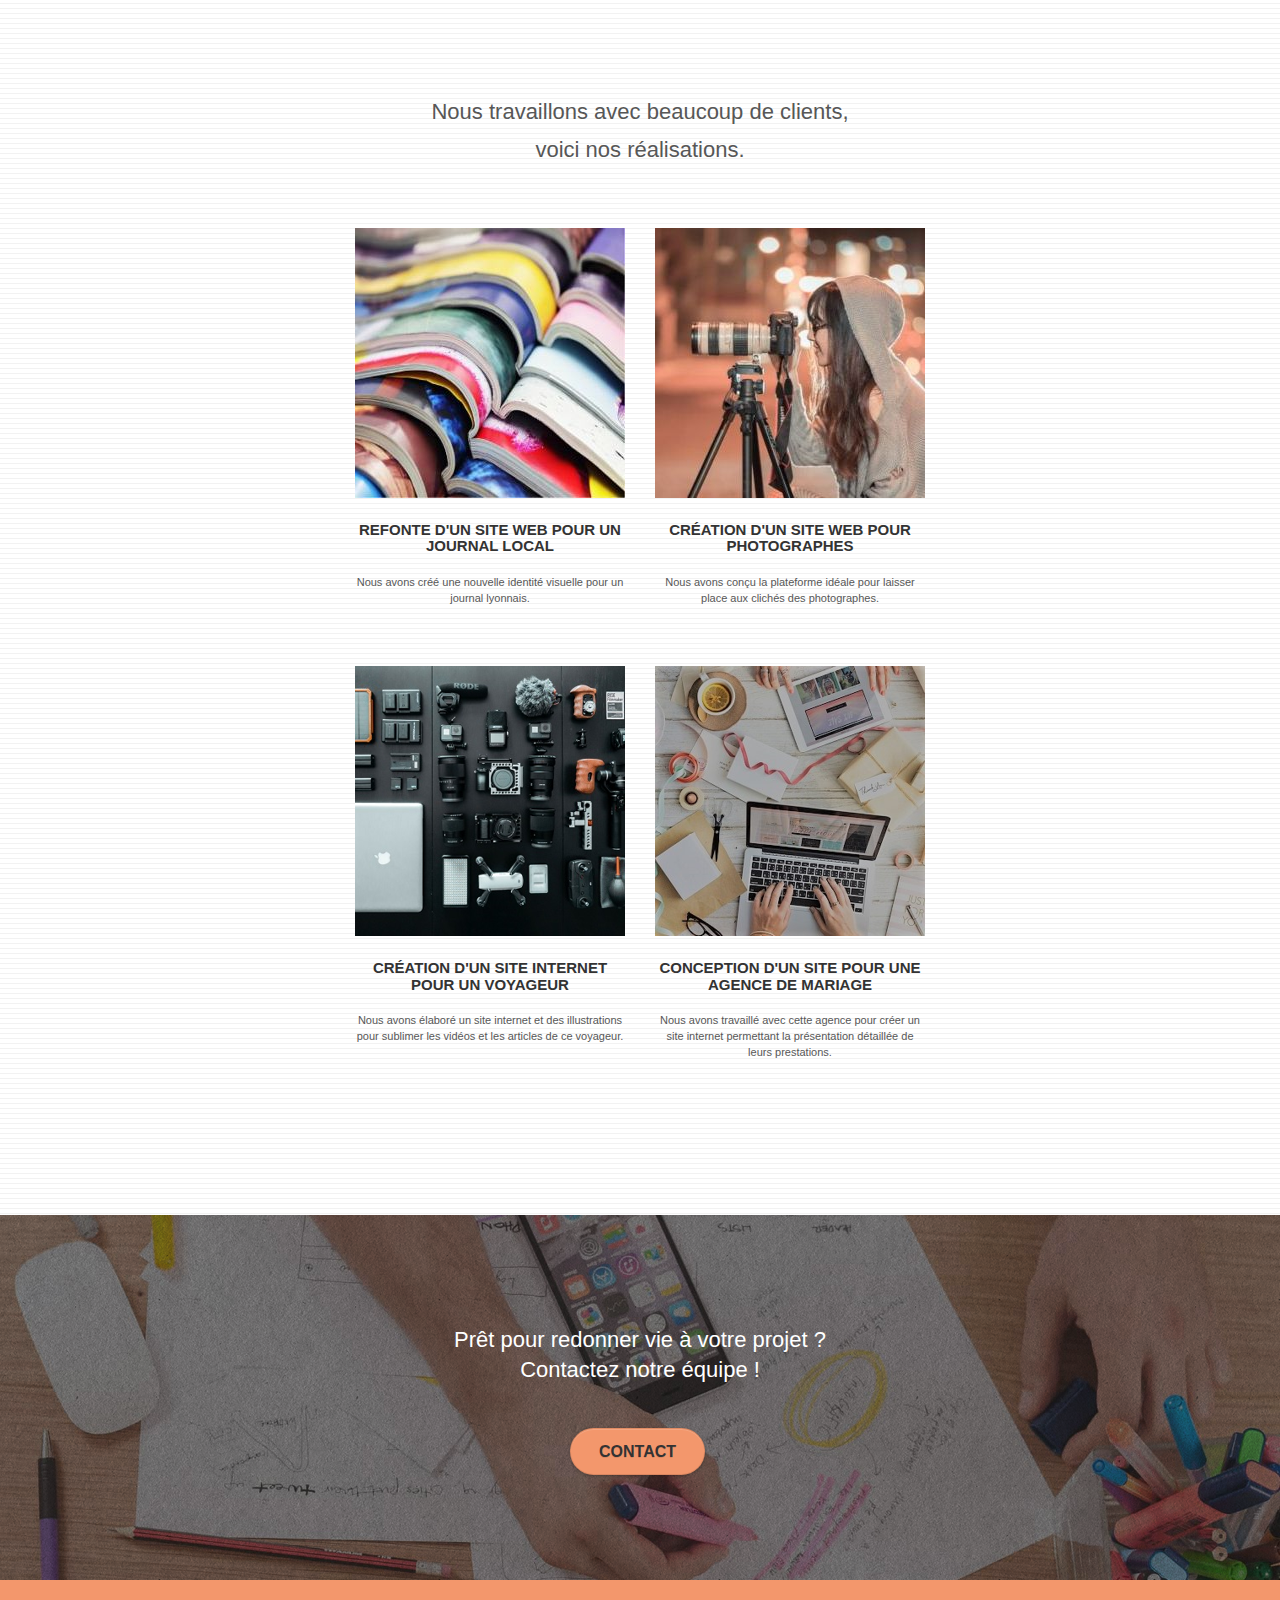
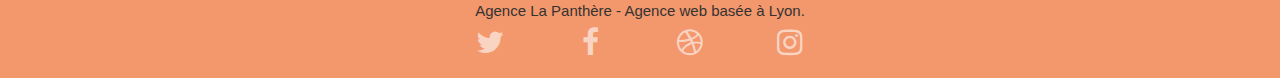
==== commit d0f4c3f1: "lienq" ====
--- a/index.html
+++ b/index.html
@@ -1,358 +1 @@
-<!DOCTYPE html>
-<html lang="fr">
-  <head>
-    <meta charset="utf-8" />
-
-    <title>La Panthère - Agence Web Design Lyon</title>
-
-    <meta
-      name="description"
-      content="La Panthère, agence lyonnaise spécialisée en web design, vous accompagnera dans la refonte ou la création de votre site internet."
-    />
-    <meta
-      name="viewport"
-      content="width=device-width, initial-scale=1.0, viewport-fit=cover, shrink-to-fit=no"
-    />
-    <link rel="shortcut icon" type="image/png" href="favicon.jpg" />
-
-    <link rel="stylesheet" type="text/css" href="./css/bootstrap.css" />
-    <link rel="stylesheet" type="text/css" href="style.css" />
-    <link rel="stylesheet" type="text/css" href="./css/font-awesome.css" />
-    <link rel="stylesheet" type="text/css" href="./css/et-line.css" />
-
-    <script src="./js/jquery-2.1.0.js"></script>
-    <script src="./js/bootstrap.js"></script>
-    <script src="./js/blocs.js"></script>
-    <script src="./js/jquery.touchSwipe.js" defer></script>
-    <script src="./js/gmaps.js"></script>
-  </head>
-
-  <body>
-    <nav class="container bloc-sm">
-      <div class="navbar row">
-        <div class="navbar-header">
-          <a class="navbar-brand" href="index.html">
-            <img
-              src="img/logo-avectitre-lapanthere.png"
-              alt="Logo de l'agence La Panthère, illustration tête panthère"
-              class="logo"
-          /></a>
-        </div>
-
-        <a href="contact.html" class="contactlinkindex">Contact</a>
-      </div>
-    </nav>
-
-    <header>
-      <div
-        class="bloc bgc-dark-slate-blue bg-banniere bg-banniere2 d-bloc bg-t-edge bloc-bg-texture texture-paper b-parallax"
-        id="bloc-1-hero"
-      >
-        <div class="container bloc-lg">
-          <div class="row tight-width-whitespace">
-            <div class="col-sm-12">
-              <img
-                src="img/logo-lapanthere.png"
-                class="center-block"
-                alt="Logo illustré de l'agence La Panthère qui représente une tête panthère"
-              />
-              <h1 class="text-center hero-bloc-text tc-white">
-                Agence La Panthère
-              </h1>
-              <div class="text-center"></div>
-            </div>
-          </div>
-        </div>
-      </div>
-    </header>
-
-    <main>
-      <section class="section-services">
-        <div class="bloc bgc-white l-bloc" id="bloc-2-services">
-          <div class="container bloc-md">
-            <div class="row">
-              <div class="col-sm-12 text-center">
-                <h2 class="h2_h2">
-                  L'agence La Panthère est une agence de web design qui aide
-                  <br />
-                  les entreprises à devenir attractives et visibles sur
-                  Internet.
-                </h2>
-              </div>
-            </div>
-            <div class="row voffset-lg med-width-whitespace">
-              <div class="col-sm-4">
-                <div class="text-center">
-                  <span
-                    class="et-icon-browser sm-shadow icon-dark-slate-blue icons icon-lg"
-                  ></span>
-                </div>
-                <h3 class="mg-md text-center">Web design</h3>
-                <p class="text-center">
-                  Que vous ayez un site web qui a besoin d&rsquo;un
-                  rafraîchissement ou que vous partiez de zéro, laissez-nous
-                  vous réaliser un design dont vous serez fier.
-                </p>
-              </div>
-              <div class="col-sm-4">
-                <div class="text-center">
-                  <span
-                    class="et-icon-presentation sm-shadow icon-dark-slate-blue icons icon-lg"
-                  ></span>
-                </div>
-                <h3 class="mg-md text-center">Stratégie</h3>
-                <p class="text-center">
-                  Plutôt que de suggérer des designs à la mode, nous
-                  travaillerons avec vous pour comprendre vos objectifs
-                  commerciaux afin de vous proposer le meilleur design
-                  possible.<br />
-                </p>
-              </div>
-              <div class="col-sm-4">
-                <div class="text-center">
-                  <span
-                    class="et-icon-edit sm-shadow icon-dark-slate-blue icons icon-lg"
-                  ></span>
-                </div>
-                <h3 class="mg-md text-center">Illustrations</h3>
-                <p class="text-center">
-                  Un bon design n'est rien sans de bonnes illustrations. Laissez
-                  faire notre équipe de graphistes talentueux pour donner à vos
-                  pages une touche finale d'élégance.
-                </p>
-              </div>
-            </div>
-            <div class="row voffset-lg voffset">
-              <div class="col-xs-12 col-md-8 col-md-offset-2 text-center">
-                <p class="temoignage">
-                  "L'agence La Panthère est une excellente agence web ! Les
-                  <br />
-                  web designers ont réussi à capturer l'essence de notre <br />
-                  entreprise et à l'intégrer à notre site. Cela nous a aidé à
-                  <br />
-                  doubler nos ventes en ligne à Lyon."
-                </p>
-                <p class="temoignage_auteur">
-                  Maxime Guibard, PDG de À vos fourchettes.
-                </p>
-              </div>
-            </div>
-          </div>
-        </div>
-      </section>
-
-      <section class="section-rôle">
-        <div
-          class="bloc tc-white bgc-atomic-tangerine bg-presentation bg-presentation2 d-bloc bloc-bg-texture texture-paper b-parallax"
-          id="bloc-3-what-i-do"
-        >
-          <div class="container bloc-lg">
-            <div class="row tight-width-whitespace black-background">
-              <div class="col-sm-12">
-                <h3 class="mg-md text-center tc-white texth3">
-                  Nous souhaitons aider les entreprises de la région Lyonnaise à
-                  se développer et à connaître le succès. Nous travaillons pour
-                  aider les entreprises locales à attirer de nouveaux clients
-                  .<br />
-                </h3>
-                <p class="text-center white">
-                  Nous aimons collaborer avec des entrepreneurs créatifs et des
-                  entreprises locales, qu’elles aient besoin de créer un site de
-                  A à Z ou de donner un coup de jeune à leur site. Que vous ayez
-                  besoin d’une identité visuelle complète ou d’une refonte de
-                  votre site, n’hésitez pas à nous contacter. Nous travaillerons
-                  ensemble pour créer des sites beaux et bien structurés, qui
-                  seront facilement trouvables sur les moteurs de recherche.
-                </p>
-              </div>
-            </div>
-          </div>
-        </div>
-      </section>
-
-      <section class="section-portofolio">
-        <div
-          class="bloc bgc-white bg-lines-h2-bg bg-repeat l-bloc"
-          id="bloc-4-portfolio"
-        >
-          <div class="container bloc-lg">
-            <div class="row">
-              <div class="col-sm-12 text-center">
-                <h4 class="h3_work">
-                  Nous travaillons avec beaucoup de clients, <br />
-                  voici nos réalisations.
-                </h4>
-              </div>
-            </div>
-            <div class="row tight-width-whitespace portfolio-row">
-              <div class="col-sm-6 deuxportofolio">
-                <a
-                  href="#"
-                  data-lightbox="img/1.jpg"
-                  data-gallery-id="gallery-1"
-                  data-caption="Refonte d'un site web pour un journal local"
-                  data-frame="snapshot-lb"
-                  ><img
-                    src="img/journaux.jpg"
-                    alt="Photo artistique de plusieurs journaux"
-                    class="img-responsive portfolio-thumb"
-                /></a>
-                <h5 class="mg-md text-center">
-                  Refonte d'un site web pour un journal local
-                </h5>
-                <p class="text-center">
-                  Nous avons créé une nouvelle identité visuelle pour un journal
-                  lyonnais.
-                </p>
-              </div>
-              <div class="col-sm-6 deuxportofolio">
-                <a
-                  href="#"
-                  data-lightbox="img/2.jpg"
-                  data-gallery-id="gallery-1"
-                  data-caption="Création d'un site web pour photographes"
-                  data-frame="snapshot-lb"
-                  ><img
-                    src="img/photographe.jpg"
-                    class="img-responsive portfolio-thumb"
-                    alt="Photo d'une femme avec son appareil photo"
-                /></a>
-                <h5 class="mg-md text-center">
-                  Création d'un site web pour photographes
-                </h5>
-                <p class="text-center">
-                  Nous avons conçu la plateforme idéale pour laisser place aux
-                  clichés des photographes.
-                </p>
-              </div>
-            </div>
-            <div class="row tight-width-whitespace portfolio-row">
-              <div class="col-sm-6">
-                <a
-                  href="#"
-                  data-lightbox="img/3.bmp"
-                  data-gallery-id="gallery-1"
-                  data-caption="Création d'un site internet pour un voyageur"
-                  data-frame="snapshot-lb"
-                  ><img
-                    src="img/technologie.bmp"
-                    class="img-responsive portfolio-thumb"
-                    alt="Photo de différents objets technologiques comme par exemple un ordinateur"
-                /></a>
-                <h5 class="mg-md text-center">
-                  Création d'un site internet pour un voyageur
-                </h5>
-                <p class="text-center">
-                  Nous avons élaboré un site internet et des illustrations pour
-                  sublimer les vidéos et les articles de ce voyageur.
-                </p>
-              </div>
-              <div class="col-sm-6">
-                <a
-                  href="#"
-                  data-lightbox="img/4.bmp"
-                  data-gallery-id="gallery-1"
-                  data-caption="Conception d'un site pour une agence de mariage"
-                  data-frame="snapshot-lb"
-                  ><img
-                    src="img/remerciements.bmp"
-                    class="img-responsive portfolio-thumb"
-                    alt="Photo de deux personnes qui semblent préparer des cadeaux et des lettres de remerciements"
-                /></a>
-                <h5 class="mg-md text-center">
-                  Conception d'un site pour une agence de mariage
-                </h5>
-                <p class="text-center">
-                  Nous avons travaillé avec cette agence pour créer un site
-                  internet permettant la présentation détaillée de leurs
-                  prestations.
-                </p>
-              </div>
-            </div>
-          </div>
-        </div>
-      </section>
-    </main>
-
-    <section class="section-contact">
-      <div
-        class="bloc bgc-dark-slate-blue bg-banniere bg-banniere2 d-bloc bloc-bg-texture texture-paper"
-        id="bloc-5-cta"
-      >
-        <div class="container bloc-lg">
-          <div class="row">
-            <h6 class="mg-md text-center tc-white h6colorindex">
-              Prêt pour redonner vie à votre projet ?<br />Contactez notre
-              équipe !
-            </h6>
-            <div class="col-sm-12 text-center">
-              <a
-                href="contact.html"
-                class="btn btn-atomic-tangerine btn-clean btn-rd btn-lg cta-hero"
-                >Contact</a
-              >
-            </div>
-          </div>
-        </div>
-      </div>
-    </section>
-
-    <footer>
-      <div class="bloc bgc-atomic-tangerine d-bloc" id="bloc-8">
-        <div class="container bloc-sm">
-          <div class="row">
-            <div class="col-sm-12">
-              <p class="text-center footerindex textfooter">
-                Agence La Panthère - Agence web basée à Lyon.<br />
-              </p>
-
-              <div class="row row-no-gutters social">
-                <div class="col-sm-3">
-                  <div class="text-center">
-                    <a
-                      class="social socialcontact"
-                      href="#"
-                      aria-label="lien de notre twitter"
-                      ><span class="fa fa-twitter icon-md"></span
-                    ></a>
-                  </div>
-                </div>
-
-                <div class="col-sm-3">
-                  <div class="text-center">
-                    <a
-                      class="social socialcontact"
-                      href="#"
-                      aria-label="lien de notre facebook"
-                      ><span class="fa fa-facebook icon-md"></span
-                    ></a>
-                  </div>
-                </div>
-                <div class="col-sm-3">
-                  <div class="text-center">
-                    <a
-                      class="social"
-                      href="#"
-                      aria-label="lien de notre dribble"
-                      ><span class="fa fa-dribbble icon-md"></span
-                    ></a>
-                  </div>
-                </div>
-                <div class="col-sm-3">
-                  <div class="text-center">
-                    <a
-                      class="social"
-                      href="#"
-                      aria-label="lien de notre instagram"
-                      ><span class="fa fa-instagram icon-md"></span
-                    ></a>
-                  </div>
-                </div>
-              </div>
-            </div>
-          </div>
-        </div>
-      </div>
-    </footer>
-  </body>
-</html>
+<!DOCTYPE html><html lang="fr"> <head> <meta charset="utf-8"/> <title>La Panthère - Agence Web Design Lyon</title> <meta name="description" content="La Panthère, agence lyonnaise spécialisée en web design, vous accompagnera dans la refonte ou la création de votre site internet."/> <meta name="viewport" content="width=device-width, initial-scale=1.0, viewport-fit=cover, shrink-to-fit=no"/> <link rel="shortcut icon" type="image/png" href="favicon.jpg"/> <link rel="stylesheet" type="text/css" href="./css/bootstrap.css"/> <link rel="stylesheet" type="text/css" href="style.css"/> <link rel="stylesheet" type="text/css" href="./css/font-awesome.css"/> <link rel="stylesheet" type="text/css" href="./css/et-line.css"/> <script src="./js/jquery-2.1.0.js"></script> <script src="./js/bootstrap.js"></script> <script src="./js/blocs.js"></script> <script src="./js/jquery.touchSwipe.js" defer></script> <script src="./js/gmaps.js"></script> </head> <body> <nav class="container bloc-sm"> <div class="navbar row"> <div class="navbar-header"> <a class="navbar-brand" href="index.html"> <img src="img/logo-avectitre-lapanthere.png" alt="Logo de l'agence La Panthère, illustration tête panthère" class="logo"/></a> </div><a href="contact.html" class="contactlinkindex">Contact</a> </div></nav> <header> <div class="bloc bgc-dark-slate-blue bg-banniere bg-banniere2 d-bloc bg-t-edge bloc-bg-texture texture-paper b-parallax" id="bloc-1-hero" > <div class="container bloc-lg"> <div class="row tight-width-whitespace"> <div class="col-sm-12"> <img src="img/logo-lapanthere.png" class="center-block" alt="Logo illustré de l'agence La Panthère qui représente une tête panthère"/> <h1 class="text-center hero-bloc-text tc-white"> Agence La Panthère </h1> <div class="text-center"></div></div></div></div></div></header> <main> <section class="section-services"> <div class="bloc bgc-white l-bloc" id="bloc-2-services"> <div class="container bloc-md"> <div class="row"> <div class="col-sm-12 text-center"> <h2 class="h2_h2"> L'agence La Panthère est une agence de web design qui aide <br/> les entreprises à devenir attractives et visibles sur Internet. </h2> </div></div><div class="row voffset-lg med-width-whitespace"> <div class="col-sm-4"> <div class="text-center"> <span class="et-icon-browser sm-shadow icon-dark-slate-blue icons icon-lg" ></span> </div><h3 class="mg-md text-center">Web design</h3> <p class="text-center"> Que vous ayez un site web qui a besoin d&rsquo;un rafraîchissement ou que vous partiez de zéro, laissez-nous vous réaliser un design dont vous serez fier. </p></div><div class="col-sm-4"> <div class="text-center"> <span class="et-icon-presentation sm-shadow icon-dark-slate-blue icons icon-lg" ></span> </div><h3 class="mg-md text-center">Stratégie</h3> <p class="text-center"> Plutôt que de suggérer des designs à la mode, nous travaillerons avec vous pour comprendre vos objectifs commerciaux afin de vous proposer le meilleur design possible.<br/> </p></div><div class="col-sm-4"> <div class="text-center"> <span class="et-icon-edit sm-shadow icon-dark-slate-blue icons icon-lg" ></span> </div><h3 class="mg-md text-center">Illustrations</h3> <p class="text-center"> Un bon design n'est rien sans de bonnes illustrations. Laissez faire notre équipe de graphistes talentueux pour donner à vos pages une touche finale d'élégance. </p></div></div><div class="row voffset-lg voffset"> <div class="col-xs-12 col-md-8 col-md-offset-2 text-center"> <p class="temoignage"> "L'agence La Panthère est une excellente agence web ! Les <br/> web designers ont réussi à capturer l'essence de notre <br/> entreprise et à l'intégrer à notre site. Cela nous a aidé à <br/> doubler nos ventes en ligne à Lyon." </p><p class="temoignage_auteur"> Maxime Guibard, PDG de À vos fourchettes. </p></div></div></div></div></section> <section class="section-rôle"> <div class="bloc tc-white bgc-atomic-tangerine bg-presentation bg-presentation2 d-bloc bloc-bg-texture texture-paper b-parallax" id="bloc-3-what-i-do" > <div class="container bloc-lg"> <div class="row tight-width-whitespace black-background"> <div class="col-sm-12"> <h3 class="mg-md text-center tc-white texth3"> Nous souhaitons aider les entreprises de la région Lyonnaise à se développer et à connaître le succès. Nous travaillons pour aider les entreprises locales à attirer de nouveaux clients .<br/> </h3> <p class="text-center white"> Nous aimons collaborer avec des entrepreneurs créatifs et des entreprises locales, qu’elles aient besoin de créer un site de A à Z ou de donner un coup de jeune à leur site. Que vous ayez besoin d’une identité visuelle complète ou d’une refonte de votre site, n’hésitez pas à nous contacter. Nous travaillerons ensemble pour créer des sites beaux et bien structurés, qui seront facilement trouvables sur les moteurs de recherche. </p></div></div></div></div></section> <section class="section-portofolio"> <div class="bloc bgc-white bg-lines-h2-bg bg-repeat l-bloc" id="bloc-4-portfolio" > <div class="container bloc-lg"> <div class="row"> <div class="col-sm-12 text-center"> <h4 class="h3_work"> Nous travaillons avec beaucoup de clients, <br/> voici nos réalisations. </h4> </div></div><div class="row tight-width-whitespace portfolio-row"> <div class="col-sm-6 deuxportofolio"> <a href="#" data-lightbox="img/1.jpg" data-gallery-id="gallery-1" data-caption="Refonte d'un site web pour un journal local" data-frame="snapshot-lb" ><img src="img/journaux.jpg" alt="Photo artistique de plusieurs journaux" class="img-responsive portfolio-thumb"/></a> <h5 class="mg-md text-center"> Refonte d'un site web pour un journal local </h5> <p class="text-center"> Nous avons créé une nouvelle identité visuelle pour un journal lyonnais. </p></div><div class="col-sm-6 deuxportofolio"> <a href="#" data-lightbox="img/2.jpg" data-gallery-id="gallery-1" data-caption="Création d'un site web pour photographes" data-frame="snapshot-lb" ><img src="img/photographe.jpg" class="img-responsive portfolio-thumb" alt="Photo d'une femme avec son appareil photo"/></a> <h5 class="mg-md text-center"> Création d'un site web pour photographes </h5> <p class="text-center"> Nous avons conçu la plateforme idéale pour laisser place aux clichés des photographes. </p></div></div><div class="row tight-width-whitespace portfolio-row"> <div class="col-sm-6"> <a href="#" data-lightbox="img/3.bmp" data-gallery-id="gallery-1" data-caption="Création d'un site internet pour un voyageur" data-frame="snapshot-lb" ><img src="img/technologie.bmp" class="img-responsive portfolio-thumb" alt="Photo de différents objets technologiques comme par exemple un ordinateur"/></a> <h5 class="mg-md text-center"> Création d'un site internet pour un voyageur </h5> <p class="text-center"> Nous avons élaboré un site internet et des illustrations pour sublimer les vidéos et les articles de ce voyageur. </p></div><div class="col-sm-6"> <a href="#" data-lightbox="img/4.bmp" data-gallery-id="gallery-1" data-caption="Conception d'un site pour une agence de mariage" data-frame="snapshot-lb" ><img src="img/remerciements.bmp" class="img-responsive portfolio-thumb" alt="Photo de deux personnes qui semblent préparer des cadeaux et des lettres de remerciements"/></a> <h5 class="mg-md text-center"> Conception d'un site pour une agence de mariage </h5> <p class="text-center"> Nous avons travaillé avec cette agence pour créer un site internet permettant la présentation détaillée de leurs prestations. </p></div></div></div></div></section> </main> <section class="section-contact"> <div class="bloc bgc-dark-slate-blue bg-banniere bg-banniere2 d-bloc bloc-bg-texture texture-paper" id="bloc-5-cta" > <div class="container bloc-lg"> <div class="row"> <h6 class="mg-md text-center tc-white h6colorindex"> Prêt pour redonner vie à votre projet ?<br/>Contactez notre équipe ! </h6> <div class="col-sm-12 text-center"> <a href="contact.html" class="btn btn-atomic-tangerine btn-clean btn-rd btn-lg cta-hero btnindex" >Contact</a > </div></div></div></div></section> <footer> <div class="bloc bgc-atomic-tangerine d-bloc" id="bloc-8"> <div class="container bloc-sm"> <div class="row"> <div class="col-sm-12"> <p class="text-center footerindex textfooter"> Agence La Panthère - Agence web basée à Lyon.<br/> </p><div class="row row-no-gutters social"> <div class="col-sm-3"> <div class="text-center"> <a class="social socialcontact" href="#" aria-label="lien de notre twitter" ><span class="fa fa-twitter icon-md"></span ></a> </div></div><div class="col-sm-3"> <div class="text-center"> <a class="social socialcontact" href="#" aria-label="lien de notre facebook" ><span class="fa fa-facebook icon-md"></span ></a> </div></div><div class="col-sm-3"> <div class="text-center"> <a class="social" href="#" aria-label="lien de notre dribble" ><span class="fa fa-dribbble icon-md"></span ></a> </div></div><div class="col-sm-3"> <div class="text-center"> <a class="social" href="#" aria-label="lien de notre instagram" ><span class="fa fa-instagram icon-md"></span ></a> </div></div></div></div></div></div></div></footer> </body></html>--- a/style.css
+++ b/style.css
@@ -1,1339 +1 @@
-body {
-  margin: 0;
-  padding: 0;
-  background: #fff;
-  overflow-x: hidden;
-  -webkit-font-smoothing: antialiased;
-  -moz-osx-font-smoothing: grayscale;
- 
-}
-
-a,
-button {
-  transition: all 0.3s ease-in-out;
-  outline: none !important;
-}
-
-a:hover {
-  text-decoration: none;
-  cursor: pointer;
-}
-
-#page-loading-blocs-notifaction {
-  position: fixed;
-  top: 0;
-  bottom: 0;
-  width: 100%;
-  z-index: 100000;
-  background: #ffffff url("img/pageload-spinner.gif") no-repeat center center;
-}
-
-.bloc {
-  width: 100%;
-  clear: both;
-  background: 50% 50% no-repeat;
-  padding: 0 50px;
-  -webkit-background-size: cover;
-  -moz-background-size: cover;
-  -o-background-size: cover;
-  background-size: cover;
-  position: relative;
-}
-
-.bloc .container {
-  padding-left: 0;
-  padding-right: 0;
-}
-
-.bloc-lg {
-  padding: 100px 50px;
-}
-
-.bloc-md {
-  padding: 50px;
-}
-
-.bloc-sm {
-  padding: 20px 50px;
-}
-
-.bg-center,
-.bg-l-edge,
-.bg-r-edge,
-.bg-t-edge,
-.bg-b-edge,
-.bg-tl-edge,
-.bg-bl-edge,
-.bg-tr-edge,
-.bg-br-edge,
-.bg-repeat {
-  -webkit-background-size: auto !important;
-  -moz-background-size: auto !important;
-  -o-background-size: auto !important;
-  background-size: auto !important;
-}
-
-.bg-repeat {
-  background: repeat;
-}
-
-.bg-t-edge {
-  background: top no-repeat;
-}
-
-.bloc-bg-texture::before {
-  content: "";
-  background-size: 2px 2px;
-  position: absolute;
-  top: 0;
-  bottom: 0;
-  left: 0;
-  right: 0;
-}
-
-.texture-paper::before {
-  background: url("img/texture-paper.png");
-  background-size: 280px 280px;
-}
-
-.b-parallax {
-  background-attachment: fixed;
-}
-
-.d-bloc {
-  color: rgba(255, 255, 255, 0.7);
-}
-
-.d-bloc button:hover {
-  color: rgba(255, 255, 255, 0.9);
-}
-
-.d-bloc .icon-round,
-.d-bloc .icon-square,
-.d-bloc .icon-rounded,
-.d-bloc .icon-semi-rounded-a,
-.d-bloc .icon-semi-rounded-b {
-  border-color: rgba(255, 255, 255, 0.9);
-}
-
-.d-bloc .divider-h span {
-  border-color: rgba(255, 255, 255, 0.2);
-}
-
-.d-bloc .a-btn,
-.d-bloc .navbar a,
-.d-bloc .navbar-brand,
-.d-bloc a .icon-sm,
-.d-bloc a .icon-md,
-.d-bloc a .icon-lg,
-.d-bloc a .icon-xl,
-.d-bloc h1 a,
-.d-bloc h2 a,
-.d-bloc h3 a,
-.d-bloc h4 a,
-.d-bloc h5 a,
-.d-bloc h6 a,
-.d-bloc p a {
-  color: rgba(255, 255, 255, 0.6);
-}
-
-.d-bloc .a-btn:hover,
-.d-bloc .navbar a:hover,
-.d-bloc .navbar-brand:hover,
-.d-bloc a:hover .icon-sm,
-.d-bloc a:hover .icon-md,
-.d-bloc a:hover .icon-lg,
-.d-bloc a:hover .icon-xl,
-.d-bloc h1 a:hover,
-.d-bloc h2 a:hover,
-.d-bloc h3 a:hover,
-.d-bloc h4 a:hover,
-.d-bloc h5 a:hover,
-.d-bloc h6 a:hover,
-.d-bloc p a:hover {
-  color: rgba(255, 255, 255, 1);
-}
-
-.d-bloc .navbar-toggle .icon-bar {
-  background: rgba(255, 255, 255, 1);
-}
-
-.d-bloc .btn-wire,
-.d-bloc .btn-wire:hover {
-  color: rgba(255, 255, 255, 1);
-  border-color: rgba(255, 255, 255, 1);
-}
-
-.d-bloc .panel {
-  color: rgba(0, 0, 0, 0.5);
-}
-
-.d-bloc .panel button:hover {
-  color: rgba(0, 0, 0, 0.7);
-}
-
-.d-bloc .panel icon {
-  border-color: rgba(0, 0, 0, 0.7);
-}
-
-.d-bloc .panel .divider-h span {
-  border-color: rgba(0, 0, 0, 0.1);
-}
-
-.d-bloc .panel .a-btn {
-  color: rgba(0, 0, 0, 0.6);
-}
-
-.d-bloc .panel .a-btn:hover {
-  color: rgba(0, 0, 0, 1);
-}
-
-.d-bloc .panel .btn-wire,
-.d-bloc .panel .btn-wire:hover {
-  color: rgba(0, 0, 0, 0.7);
-  border-color: rgba(0, 0, 0, 0.3);
-}
-
-.d-bloc .panel,
-.l-bloc {
-  color: rgba(0, 0, 0, 0.5);
-}
-
-.d-bloc .panel button:hover,
-.l-bloc button:hover {
-  color: rgba(0, 0, 0, 0.7);
-}
-
-.l-bloc .icon-round,
-.l-bloc .icon-square,
-.l-bloc .icon-rounded,
-.l-bloc .icon-semi-rounded-a,
-.l-bloc .icon-semi-rounded-b {
-  border-color: rgba(0, 0, 0, 0.7);
-}
-
-.d-bloc .panel .divider-h span,
-.l-bloc .divider-h span {
-  border-color: rgba(0, 0, 0, 0.1);
-}
-
-.d-bloc .panel .a-btn,
-.l-bloc .a-btn,
-.l-bloc .navbar a,
-.l-bloc .navbar-brand,
-.l-bloc a .icon-sm,
-.l-bloc a .icon-md,
-.l-bloc a .icon-lg,
-.l-bloc a .icon-xl,
-.l-bloc h1 a,
-.l-bloc h2 a,
-.l-bloc h3 a,
-.l-bloc h4 a,
-.l-bloc h5 a,
-.l-bloc h6 a,
-.l-bloc p a {
-  color: rgba(0, 0, 0, 0.6);
-}
-
-.d-bloc .panel .a-btn:hover,
-.l-bloc .a-btn:hover,
-.l-bloc .navbar a:hover,
-.l-bloc .navbar-brand:hover,
-.l-bloc a:hover .icon-sm,
-.l-bloc a:hover .icon-md,
-.l-bloc a:hover .icon-lg,
-.l-bloc a:hover .icon-xl,
-.l-bloc h1 a:hover,
-.l-bloc h2 a:hover,
-.l-bloc h3 a:hover,
-.l-bloc h4 a:hover,
-.l-bloc h5 a:hover,
-.l-bloc h6 a:hover,
-.l-bloc p a:hover {
-  color: rgba(0, 0, 0, 1);
-}
-
-.l-bloc .navbar-toggle .icon-bar {
-  color: rgba(0, 0, 0, 0.6);
-}
-
-.d-bloc .panel .btn-wire,
-.d-bloc .panel .btn-wire:hover,
-.l-bloc .btn-wire,
-.l-bloc .btn-wire:hover {
-  color: rgba(0, 0, 0, 0.7);
-  border-color: rgba(0, 0, 0, 0.3);
-}
-
-.voffset {
-  margin-top: 30px;
-}
-
-.voffset-lg {
-  margin-top: 80px;
-}
-
-.row-no-gutters {
-  margin-right: 0;
-  margin-left: 0;
-}
-
-.row.row-no-gutters > [class^="col-"],
-.row.row-no-gutters > [class*=" col-"] {
-  padding-right: 0;
-  padding-left: 0;
-}
-
-#bloc-1-hero h1 {
-  font-size: 32px;
-}
-
-.navbar {
-  margin-bottom: 0;
-  z-index: 1;
-}
-
-.navbar-brand {
-  height: auto;
-  padding: 3px 15px;
-  font-size: 25px;
-  font-weight: normal;
-  font-weight: 600;
-  line-height: 44px;
-}
-
-.navbar-brand img {
-  max-height: 200px;
-  margin: 0 5px 0 0;
-  display: inline;
-}
-
-.navbar-brand img[src$="svg"] {
-  min-width: 100px;
-}
-
-.nav-center .navbar-brand img {
-  margin: 0;
-}
-
-.navbar .nav {
-  padding-top: 2px;
-  margin-right: -16px;
-  float: right;
-  z-index: 1;
-}
-
-.navbar-nav .open .dropdown-menu > a {
-  text-align: inherit;
-}
-
-.navbar-toggle {
-  margin: 10px 10px 0 0;
-  border: 0px;
-}
-
-.navbar-toggle {
-  background: transparent;
-}
-
-.contactlinkindex,
-.contactlink {
-  position: absolute;
-  margin-top: 20px;
-  margin-left: 60%;
-  text-decoration: none;
-  padding: 15px;
-  line-height: 20px;
-  font-weight: 400;
-  font-size: 15px;
-}
-
-
-.nav-invert .navbar .nav {
-  float: left;
-}
-
-.nav-invert .navbar-header,
-.nav-invert .navbar-brand {
-  float: right;
-  position: relative;
-  z-index: 2;
-}
-
-@media (min-width: 768px) {
-  .site-navigation {
-    position: absolute;
-    top: 50%;
-    right: 20px;
-    transform: translate(0, -50%);
-    -webkit-transform: translateY(-50%);
-  }
-  .nav > li .dropdown-menu a,
-  .nav > li .dropdown-menu a:hover {
-    color: #484848;
-  }
-  .nav-invert .site-navigation {
-    left: 0;
-    right: 0;
-  }
-  .nav-center {
-    text-align: center;
-  }
-  .nav-center .navbar-header {
-    width: 100%;
-  }
-  .nav-center .navbar-header,
-  .nav-center .navbar-brand,
-  .nav-center .nav > li {
-    float: none;
-    display: inline-block;
-  }
-  .nav-center .site-navigation {
-    position: relative;
-    width: 100%;
-    right: 0;
-    margin-right: 0px;
-    margin-top: 20px;
-  }
-  .nav-center.mini-nav .navbar-toggle {
-    float: none;
-    margin: 10px auto 0;
-  }
-}
-
-.nav > li > .dropdown a {
-  background: none !important;
-  display: block;
-  padding: 14px 15px;
-}
-
-nav .caret {
-  margin: 0 5px;
-}
-
-.dropdown-menu .dropdown-menu {
-  top: -8px;
-  left: 100%;
-}
-
-.dropdown-menu .dropmenu-flow-right {
-  top: 100%;
-  left: 0;
-  margin-left: -1px;
-  border-top-left-radius: 0;
-  border-top-right-radius: 0;
-}
-
-.dropdown-menu .dropdown span {
-  border: 4px solid black;
-  border-top-color: transparent;
-  border-right-color: transparent;
-  border-bottom-color: transparent;
-  margin: 6px -5px 0 0 !important;
-  float: right;
-}
-
-.mg-md {
-  margin-top: 10px;
-  margin-bottom: 20px;
-}
-
-.mg-lg {
-  margin-top: 10px;
-  margin-bottom: 40px;
-}
-
-.btn {
-  margin: 0 5px 5px 0;
-}
-
-.btn.pull-right {
-  margin: 0 0 5px 5px;
-}
-
-.btn-d,
-.btn-d:hover,
-.btn-d:focus {
-  color: #fff;
-  background: rgba(0, 0, 0, 0.3);
-}
-
-button {
-  outline: none !important;
-}
-
-.btn-rd {
-  border-radius: 40px;
-}
-
-.btn-clean {
-  border: 1px solid rgba(0, 0, 0, 0.08);
-  border-bottom-color: rgba(0, 0, 0, 0.1);
-  text-shadow: 0 1px 0 rgba(0, 0, 1, 0.1);
-  box-shadow: 0 1px 3px rgba(0, 0, 1, 0.25),
-    inset 0 1px 0 0 rgba(255, 255, 255, 0.15);
-}
-
-.icon-md {
-  font-size: 30px !important;
-}
-
-.icon-lg {
-  font-size: 60px !important;
-}
-
-.sm-shadow {
-  text-shadow: 0 1px 2px rgba(0, 0, 0, 0.3);
-}
-
-.panel-sq,
-.panel-sq .panel-heading,
-.panel-sq .panel-footer {
-  border-radius: 0;
-}
-
-.panel-rd {
-  border-radius: 30px;
-}
-
-.panel-rd .panel-heading {
-  border-radius: 29px 29px 0 0;
-}
-
-.panel-rd .panel-footer {
-  border-radius: 0 0 29px 29px;
-}
-
-.form-control {
-  box-shadow: none;
-}
-
-.scrollToTop {
-  width: 40px;
-  height: 40px;
-  position: fixed;
-  bottom: 20px;
-  right: 20px;
-  opacity: 0;
-  z-index: 500;
-  transition: all 0.3s ease-in-out;
-}
-
-.scrollToTop span {
-  margin-top: 6px;
-}
-
-.showScrollTop {
-  font-size: 14px;
-  opacity: 1;
-}
-
-a[data-lightbox] {
-  position: relative;
-  display: block;
-  text-align: center;
-}
-
-a[data-lightbox]:hover::before {
-  content: "+";
-  font-family: "HelveticaNeue-Light", "Helvetica Neue Light", "Helvetica Neue",
-    Helvetica, Arial;
-  font-size: 32px;
-  width: 50px;
-  height: 50px;
-  margin-left: -25px;
-  border-radius: 50%;
-  background: rgba(0, 0, 0, 0.6);
-  color: #fff;
-  font-weight: 100;
-  z-index: 1;
-  position: absolute;
-  top: 50%;
-  transform: translateY(-50%);
-  -webkit-transform: translateY(-50%);
-}
-
-a[data-lightbox]:hover img {
-  opacity: 0.6;
-  -webkit-animation-fill-mode: none;
-  animation-fill-mode: none;
-}
-
-#lightbox-modal {
-  display: flex;
-  align-items: center;
-}
-
-#lightbox-modal .modal-dialog {
-  width: 90%;
-  max-width: 900px;
-  margin: 0 auto 0;
-}
-
-#lightbox-modal .modal-dialog img {
-  max-height: 90vh;
-  margin: 0 auto;
-}
-
-.lightbox-caption {
-  padding: 20px;
-  color: #fff;
-  background: rgba(0, 0, 0, 0.5);
-  position: absolute;
-  left: 15px;
-  right: 15px;
-  bottom: 5px;
-}
-
-.close-lightbox {
-  color: #fff;
-  font-size: 30px;
-  position: absolute;
-  top: 20px;
-  right: 20px;
-  z-index: 20;
-  background: rgba(0, 0, 0, 0.5);
-  border: none;
-  line-height: 30px;
-  padding: 0 9px 5px;
-  opacity: 0.3;
-}
-
-.close-lightbox:hover,
-.next-lightbox:hover,
-.prev-lightbox:hover {
-  opacity: 1;
-  color: #fff;
-}
-
-.next-lightbox,
-.prev-lightbox {
-  font-size: 20px;
-  color: rgba(255, 255, 255, 0.9);
-  background: rgba(0, 0, 0, 0.5);
-  transition: all 0.2s ease-in-out;
-  position: absolute;
-  top: 45%;
-  z-index: 1;
-  opacity: 0.4;
-}
-
-.next-lightbox {
-  padding: 6px 8px 1px 13px;
-  right: 25px;
-}
-
-.prev-lightbox {
-  padding: 6px 13px 1px 10px;
-  left: 25px;
-}
-
-.snapshot-lb .modal-body {
-  padding-bottom: 45px;
-}
-
-.snapshot-lb .lightbox-caption {
-  padding: 0;
-  color: rgba(0, 0, 0, 0.5);
-  background: none;
-}
-
-h1,
-h2,
-h3,
-h4,
-h5,
-h6,
-p,
-label,
-.btn,
-a {
-  font-family: "helvetica";
-  font-weight: 400;
-  color: #575757;
-}
-
-.container {
-  max-width: 1000px;
-}
-
-.hero-bloc-text {
-  font-size: 38px;
-}
-
-.hero-bloc-text-sub {
-  font-size: 36px;
-}
-
-.statement-bloc-text {
-  line-height: 26px;
-  font-style: italic;
-  font-size: 20px;
-  text-align: center;
-  font-weight: lighter;
-  max-width: 520px;
-  margin: auto auto auto auto;
-}
-
-p {
-  font-size: 11px;
-}
-
-.tight-width-whitespace {
-  max-width: 600px;
-  margin: auto auto auto auto;
-}
-
-.h1 {
-  font-size: 20px;
-  font-family: "Open Sans";
-}
-
-.cta-hero {
-  margin-top: 22px;
-  color: #ffffff;
-  text-transform: uppercase;
-  padding: 12px 28px 12px 28px;
-  font-size: 16px;
-  font-weight: 700;
-}
-
-.social {
-  max-width: 400px;
-  margin: auto auto auto auto;
-}
-
-h2,
-h6 {
-  font-size: 22px;
-  line-height: 1.4em;
-}
-
-h3,
-h5 {
-  font-size: 15px;
-  text-transform: uppercase;
-  font-weight: 700;
-  color: #333333;
-}
-
-.med-width-whitespace {
-  max-width: 800px;
-  margin: auto auto auto auto;
-  box-shadow: 0px 0px 0px #000000;
-}
-
-h1 {
-  color: #333333;
-}
-
-h4 {
-  color: #333333;
-}
-
-.icons {
-  margin-bottom: 14px;
-  margin-top: 24px;
-}
-
-.white {
-  color: #ffffff;
-}
-
-.portfolio-thumb {
-  margin-bottom: 24px;
-}
-
-.portfolio-row {
-  margin-bottom: 44px;
-  margin-top: 50px;
-}
-
-.avatar {
-  box-shadow: 0px 4px 9px rgba(0, 0, 0, 0.3);
-}
-
-.black-background {
-  background-color: rgba(165, 147, 99, 0.7);
-  padding: 40px 40px 40px 40px;
-}
-
-.bold-link {
-  font-weight: 900;
-  text-decoration: underline !important;
-}
-
-.bgc-white {
-  background-color: #ffffff;
-}
-
-.bgc-dark-slate-blue {
-  background-color: #191f38;
-}
-
-.bgc-atomic-tangerine {
-  background-color: #f3976c;
-}
-
-.tc-white {
-  color: white;
-}
-
-.contact-font {
-  color: #333333;
-}
-
-.btn-atomic-tangerine {
-  background: #f3976c;
-  color: #333333;
-}
-
-.btn-atomic-tangerine:hover {
-  background: #c27956 !important;
-  color: #ffffff !important;
-}
-
-.ltc-white {
-  color: #ffffff !important;
-}
-
-.ltc-white:hover {
-  color: #cccccc !important;
-}
-
-.ltc-atomic-tangerine {
-  color: #f3976c !important;
-}
-
-.ltc-atomic-tangerine:hover {
-  color: #c27956 !important;
-}
-
-.icon-dark-slate-blue {
-  color: #364577 !important;
-  border-color: #364577 !important;
-}
-
-.bg-dots-bg {
-  background-image: url("img/dots-bg.png");
-}
-
-.bg-lines-h2-bg {
-  background-image: url("img/lines-h2-bg.png");
-}
-
-.bg-banniere {
-  background-image: url("img/agence-la-panthere.jpg");
-}
-
-.bg-presentation {
-  background-image: url("img/image-de-presentation.bmp");
-}
-
-.h2_h2 {
-  color: #575757;
-}
-
-.temoignage {
-  color: #575757;
-  font-family: Helvetica;
-  text-transform: none;
-  font-weight: lighter;
-  line-height: 135%;
-  font-size: 20px;
-  font-style: italic;
-}
-
-.temoignage_auteur {
-  font-weight: lighter;
-  font-size: 20px;
-  margin-top: -10px;
-}
-
-.h3_work {
-  font-weight: lighter;
-  line-height: 170%;
-  font-size: 20px;
-  color: #575757;
-  font-size: 22px;
-  text-transform: none;
-}
-
-.logo {
-  height: 70px;
-}
-
-.h2contactsize {
-  font-size: 11px;
-}
-
-.h6colorindex {
-  position: relative;
-}
-
-.contactlinkindex:hover {
-  background-color: #eee;
-  cursor: pointer;
-  color: #23527c;
-}
-
-.contactlink:hover {
-  background-color: #eee;
-  cursor: pointer;
-  color: #23527c;
-}
-
-.form-group {
-  margin-bottom: 20px;
-}
-
-.footerindex {
-  color: #333333;
-}
-
-.endtextcontact {
-  color: #212121;
-}
-
-.formbutton {
-  border-radius: 40px;
-  border: none;
-}
-
-.formbutton:hover {
-  cursor: pointer;
-}
-
-.contactinformations {
-  font-size: 15px;
-}
-
-.textfooter {
-  margin-bottom: 5px;
-  font-size: 15px;
-}
-
-.h2contactsize {
-  font-size: 15px;
-  color:#212121;
-}
-
-
-.h1contact {
-  color:#212121;
-}
-
-.bloctextcontact {
-  position: relative;
-}
-
-.rowcontact {
-  text-align: center;
-}
-
-.containercontact {
-  text-align: center;
-  margin-right: auto;
-  margin-left: auto;
-
-  }
-
-  .blocontact {
-    
-  width: 100%;
-  clear: both;
-  background: 50% 50% no-repeat;
-  -webkit-background-size: cover;
-  -moz-background-size: cover;
-  -o-background-size: cover;
-  background-size: cover;
-  position: relative;
-  }
-
-  .blocontact::before {
-    background-color:#f3976c;
-  }
-
-  .footercontactfooter {
-    background-color: #f3976c;
-  }
-
-
-  .briefinput {
-margin-top: 20px;
-  }
-
-  .logocontact {
-    margin-left: 16%;
-  }
-
-
-@media (max-width: 1024px) {
-  .bloc {
-    padding-left: 20px;
-    padding-right: 20px;
-  }
-  .bloc.full-width-bloc,
-  .bloc-tile-2.full-width-bloc .container,
-  .bloc-tile-3.full-width-bloc .container,
-  .bloc-tile-4.full-width-bloc .container {
-    padding-left: 0;
-    padding-right: 0;
-  }
-}
-
-@media (max-width: 992px) and (min-width: 768px) {
-  .navbar .nav {
-    max-width: 80%;
-  }
-  .nav-center.navbar .nav {
-    max-width: 100%;
-  }
-}
-
-@media only screen and (min-device-width: 768px) and (max-device-width: 1024px) and (orientation: landscape) {
-  .b-parallax {
-    background-attachment: scroll;
-  }
-}
-
-@media only screen and (min-device-width: 1024px) and (max-device-width: 1366px) and (-webkit-min-device-pixel-ratio: 1.5) {
-  .b-parallax {
-    background-attachment: scroll;
-  }
-}
-
-@media (max-width: 991px) {
-  .container {
-    width: 100%;
-  }
-  .b-parallax {
-    background-attachment: scroll;
-  }
-  .page-container,
-  #hero-bloc {
-    overflow-x: hidden;
-    position: relative;
-  }
-  .bloc {
-    padding-left: constant(safe-area-inset-left);
-    padding-right: constant(safe-area-inset-right);
-  }
-  .bloc-group,
-  .bloc-group .bloc {
-    display: block;
-    width: 100%;
-  }
-  .bloc-fill-screen .fill-bloc-top-edge,
-  .bloc-fill-screen .fill-bloc-bottom-edge {
-    padding: 0 20px;
-    padding-left: constant(safe-area-inset-left);
-    padding-right: constant(safe-area-inset-right);
-  }
-}
-
-@media (max-width: 767px) {
-  .contactlinkindex {
-    position: absolute;
-    margin-top: -55px;
-    margin-left: 80%;
-    text-decoration: none;
-    padding: 15px;
-    line-height: 20px;
-    font-weight: 400;
-    font-size: 15px;
-  }
-
-  .page-container {
-    overflow-x: hidden;
-    position: relative;
-  }
-  h1,
-  h2,
-  h3,
-  h4,
-  h5,
-  h6,
-  p,
-  #disqus_thread {
-    padding-left: 10px !important;
-    padding-right: 10px !important;
-  }
-  .b-parallax {
-    background-attachment: scroll;
-  }
-  .navbar .nav {
-    padding-top: 0;
-    border-top: 1px solid rgba(0, 0, 0, 0.2);
-    float: none !important;
-  }
-  .navbar.row {
-    margin-left: 0;
-    margin-right: 0;
-  }
-  .site-navigation {
-    position: inherit;
-    transform: none;
-    -webkit-transform: none;
-    -ms-transform: none;
-  }
-
-  #hero-bloc .navbar .nav {
-    background: rgba(0, 0, 0, 0.8);
-  }
-  #hero-bloc .navbar .nav a {
-    color: rgba(255, 255, 255, 0.6);
-  }
-  .hero {
-    padding: 50px 0;
-  }
-  .hero-nav {
-    left: -1px;
-    right: -1px;
-  }
-  .navbar-collapse {
-    padding: 0;
-    overflow-x: hidden;
-    -webkit-box-shadow: none;
-    box-shadow: none;
-  }
-  .navbar-brand img {
-    max-height: 60px;
-    width: auto;
-  }
-
-  .bloc {
-    padding-left: 0;
-    padding-right: 0;
-  }
-  .bloc-xxl,
-  .bloc-xl,
-  .bloc-lg {
-    padding: 40px 0;
-  }
-  .bloc-sm,
-  .bloc-md {
-    padding-left: 0;
-    padding-right: 0;
-  }
-  .bloc-tile-2 .container,
-  .bloc-tile-3 .container,
-  .bloc-tile-4 .container,
-  .bloc-fill-screen .fill-bloc-top-edge,
-  .bloc-fill-screen .fill-bloc-bottom-edge {
-    padding-left: 0;
-    padding-right: 0;
-  }
-  .a-block {
-    padding: 0 10px;
-  }
-  .btn-dwn {
-    display: none;
-  }
-  .voffset {
-    margin-top: 5px;
-  }
-  .voffset-md {
-    margin-top: 20px;
-  }
-  .voffset-lg {
-    margin-top: 30px;
-    display: flex;
-  }
-  form {
-    padding: 5px;
-  }
-  .close-lightbox {
-    display: inline-block;
-  }
-  .blocsapp-device-iphone5 {
-    background-size: 216px 425px;
-    padding-top: 60px;
-    width: 216px;
-    height: 425px;
-  }
-  .blocsapp-device-iphone5 img {
-    width: 180px;
-    height: 320px;
-  }
-
-  .portfolio-thumb {
-    margin-left: auto;
-    margin-right: auto;
-  }
-
-  .text-center {
-    margin-bottom: 20px;
-  }
-
-  .bg-banniere,
-  .bg-presentation {
-    background-image: none;
-  }
-
-  .bg-banniere2 {
-    background-image: url("img/agence-la-panthere-portable.jpg");
-  }
-
-  .bg-presentation2 {
-    background-image: url("img/image-de-presentation-portable.bmp");
-  }
-
-  .img-responsive {
-    width: 200px;
-  }
-
-  .portfolio-row {
-    display: flex;
-  }
-
-  .social {
-    display: flex;
-    justify-content: center;
-  }
-
-  .icon-md {
-    margin-right: 24px;
-  }
-
-  .bloc-mob-center-text {
-    text-align: center;
-  }
-
-  .blocontact .containercontact {
-    margin-left: 10px;
-  }
-
-  .contactlink {
-    margin-top: 12px;
-  }
-}
-
-@media (min-width: 558px) and (max-width: 692px) {
-  .contactlink {
-    margin-left: 50%;
-  }
-}
-
-@media (min-width: 462px) and (max-width: 557px) {
-  .contactlink {
-    margin-left: 40%;
-  }
-}
-
-@media (max-width: 461px) {
-  .contactlink {
-    margin-left: 30%;
-  }
-}
-
-@media (max-width: 400px) {
-  .bloc {
-    padding-left: 0;
-    padding-right: 0;
-  }
-}
-
-@media (max-width: 450px) {
-  .navbar-brand img {
-    max-height: 57px;
-  }
-
-  .h6colorindex {
-    font-size: 21px;
-  }
-
-  .contactlinkindex {
-    margin-left: 74%;
-  }
-
-  .contactlink {
-    margin-left: 20%;
-    margin-top: 5px;
-  }
-
-  .form-control {
-    width: 210px;
-  }
-
-  .connaissanceinput {
-    margin-top: 15px;
-  }
-
-  .briefinput {
-    margin-top: 15px;
-  }
-
-  .blocontact .containercontact {
-    text-align: center;
-  }
-
-  .formnomc {
-    margin-top: 20px;
-  }
-
-  .text-centercontact0 {
-    margin-top: 15px;
-  }
-
-
-  .text-centercontact {
-    margin-top: 5px;
-    text-align: center;
-  }
-
-  .voffset-lg {
-    flex-wrap: wrap;
-  }
-
-  .h3_work {
-    font-size: 18px;
-    margin-bottom: 43px;
-  }
-
-  .deuxportofolio {
-    margin-bottom: 15px;
-  }
-
-  .img-responsive {
-    width: 145px;
-  }
-
- 
-  .texth3 {
-    margin-bottom: 20px;
-  }
-  
-
-  .h2_h2 {
-    margin-bottom: 20px;
-    margin-top: -7px;
-  }
-
-  
-  .temoignage {
-    margin-top: 45px;
-  }
-
-  .textfooter {
-    margin-bottom: 18px;
-    text-align: center;
-  }
-
-  .row {
-    margin: 0px;
-  }
-
-  .blocontact .containercontact {
-    margin: 0px;
-  }
-
-}
-
-  
-
-@media (min-width: 768px) and (max-width: 860px) {
-  .contactlink {
-    margin-left: 51%;
-  }
-}
+body{margin:0;padding:0;background:#fff;overflow-x:hidden;-webkit-font-smoothing:antialiased;-moz-osx-font-smoothing:grayscale}a,button{transition:all 0.3s ease-in-out;outline:none!important}.btnindex{text-decoration:none}a{text-decoration:underline}a:hover{cursor:pointer}#page-loading-blocs-notifaction{position:fixed;top:0;bottom:0;width:100%;z-index:100000;background:#fff url(img/pageload-spinner.gif) no-repeat center center}.bloc{width:100%;clear:both;background:50% 50% no-repeat;padding:0 50px;-webkit-background-size:cover;-moz-background-size:cover;-o-background-size:cover;background-size:cover;position:relative}.bloc .container{padding-left:0;padding-right:0}.bloc-lg{padding:100px 50px}.bloc-md{padding:50px}.bloc-sm{padding:20px 50px}.bg-center,.bg-l-edge,.bg-r-edge,.bg-t-edge,.bg-b-edge,.bg-tl-edge,.bg-bl-edge,.bg-tr-edge,.bg-br-edge,.bg-repeat{-webkit-background-size:auto!important;-moz-background-size:auto!important;-o-background-size:auto!important;background-size:auto!important}.bg-repeat{background:repeat}.bg-t-edge{background:top no-repeat}.bloc-bg-texture::before{content:"";background-size:2px 2px;position:absolute;top:0;bottom:0;left:0;right:0}.texture-paper::before{background:url(img/texture-paper.png);background-size:280px 280px}.b-parallax{background-attachment:fixed}.d-bloc{color:rgba(255,255,255,.7)}.d-bloc button:hover{color:rgba(255,255,255,.9)}.d-bloc .icon-round,.d-bloc .icon-square,.d-bloc .icon-rounded,.d-bloc .icon-semi-rounded-a,.d-bloc .icon-semi-rounded-b{border-color:rgba(255,255,255,.9)}.d-bloc .divider-h span{border-color:rgba(255,255,255,.2)}.d-bloc .a-btn,.d-bloc .navbar a,.d-bloc .navbar-brand,.d-bloc a .icon-sm,.d-bloc a .icon-md,.d-bloc a .icon-lg,.d-bloc a .icon-xl,.d-bloc h1 a,.d-bloc h2 a,.d-bloc h3 a,.d-bloc h4 a,.d-bloc h5 a,.d-bloc h6 a,.d-bloc p a{color:rgba(255,255,255,.6)}.d-bloc .a-btn:hover,.d-bloc .navbar a:hover,.d-bloc .navbar-brand:hover,.d-bloc a:hover .icon-sm,.d-bloc a:hover .icon-md,.d-bloc a:hover .icon-lg,.d-bloc a:hover .icon-xl,.d-bloc h1 a:hover,.d-bloc h2 a:hover,.d-bloc h3 a:hover,.d-bloc h4 a:hover,.d-bloc h5 a:hover,.d-bloc h6 a:hover,.d-bloc p a:hover{color:rgba(255,255,255,1)}.d-bloc .navbar-toggle .icon-bar{background:rgba(255,255,255,1)}.d-bloc .btn-wire,.d-bloc .btn-wire:hover{color:rgba(255,255,255,1);border-color:rgba(255,255,255,1)}.d-bloc .panel{color:rgba(0,0,0,.5)}.d-bloc .panel button:hover{color:rgba(0,0,0,.7)}.d-bloc .panel icon{border-color:rgba(0,0,0,.7)}.d-bloc .panel .divider-h span{border-color:rgba(0,0,0,.1)}.d-bloc .panel .a-btn{color:rgba(0,0,0,.6)}.d-bloc .panel .a-btn:hover{color:rgba(0,0,0,1)}.d-bloc .panel .btn-wire,.d-bloc .panel .btn-wire:hover{color:rgba(0,0,0,.7);border-color:rgba(0,0,0,.3)}.d-bloc .panel,.l-bloc{color:rgba(0,0,0,.5)}.d-bloc .panel button:hover,.l-bloc button:hover{color:rgba(0,0,0,.7)}.l-bloc .icon-round,.l-bloc .icon-square,.l-bloc .icon-rounded,.l-bloc .icon-semi-rounded-a,.l-bloc .icon-semi-rounded-b{border-color:rgba(0,0,0,.7)}.d-bloc .panel .divider-h span,.l-bloc .divider-h span{border-color:rgba(0,0,0,.1)}.d-bloc .panel .a-btn,.l-bloc .a-btn,.l-bloc .navbar a,.l-bloc .navbar-brand,.l-bloc a .icon-sm,.l-bloc a .icon-md,.l-bloc a .icon-lg,.l-bloc a .icon-xl,.l-bloc h1 a,.l-bloc h2 a,.l-bloc h3 a,.l-bloc h4 a,.l-bloc h5 a,.l-bloc h6 a,.l-bloc p a{color:rgba(0,0,0,.6)}.d-bloc .panel .a-btn:hover,.l-bloc .a-btn:hover,.l-bloc .navbar a:hover,.l-bloc .navbar-brand:hover,.l-bloc a:hover .icon-sm,.l-bloc a:hover .icon-md,.l-bloc a:hover .icon-lg,.l-bloc a:hover .icon-xl,.l-bloc h1 a:hover,.l-bloc h2 a:hover,.l-bloc h3 a:hover,.l-bloc h4 a:hover,.l-bloc h5 a:hover,.l-bloc h6 a:hover,.l-bloc p a:hover{color:rgba(0,0,0,1)}.l-bloc .navbar-toggle .icon-bar{color:rgba(0,0,0,.6)}.d-bloc .panel .btn-wire,.d-bloc .panel .btn-wire:hover,.l-bloc .btn-wire,.l-bloc .btn-wire:hover{color:rgba(0,0,0,.7);border-color:rgba(0,0,0,.3)}.voffset{margin-top:30px}.voffset-lg{margin-top:80px}.row-no-gutters{margin-right:0;margin-left:0}.row.row-no-gutters>[class^="col-"],.row.row-no-gutters>[class*=" col-"]{padding-right:0;padding-left:0}#bloc-1-hero h1{font-size:32px}.navbar{margin-bottom:0;z-index:1}.navbar-brand{height:auto;padding:3px 15px;font-size:25px;font-weight:400;font-weight:600;line-height:44px}.navbar-brand img{max-height:200px;margin:0 5px 0 0;display:inline}.navbar-brand img[src$="svg"]{min-width:100px}.nav-center .navbar-brand img{margin:0}.navbar .nav{padding-top:2px;margin-right:-16px;float:right;z-index:1}.navbar-nav .open .dropdown-menu>a{text-align:inherit}.navbar-toggle{margin:10px 10px 0 0;border:0}.navbar-toggle{background:transparent}.contactlinkindex,.contactlink{position:absolute;margin-top:20px;margin-left:60%;padding:15px;line-height:20px;font-weight:400;font-size:15px}.nav-invert .navbar .nav{float:left}.nav-invert .navbar-header,.nav-invert .navbar-brand{float:right;position:relative;z-index:2}@media (min-width:768px){.site-navigation{position:absolute;top:50%;right:20px;transform:translate(0,-50%);-webkit-transform:translateY(-50%)}.nav>li .dropdown-menu a,.nav>li .dropdown-menu a:hover{color:#484848}.nav-invert .site-navigation{left:0;right:0}.nav-center{text-align:center}.nav-center .navbar-header{width:100%}.nav-center .navbar-header,.nav-center .navbar-brand,.nav-center .nav>li{float:none;display:inline-block}.nav-center .site-navigation{position:relative;width:100%;right:0;margin-right:0;margin-top:20px}.nav-center.mini-nav .navbar-toggle{float:none;margin:10px auto 0}}.nav>li>.dropdown a{background:none!important;display:block;padding:14px 15px}nav .caret{margin:0 5px}.dropdown-menu .dropdown-menu{top:-8px;left:100%}.dropdown-menu .dropmenu-flow-right{top:100%;left:0;margin-left:-1px;border-top-left-radius:0;border-top-right-radius:0}.dropdown-menu .dropdown span{border:4px solid #000;border-top-color:transparent;border-right-color:transparent;border-bottom-color:transparent;margin:6px -5px 0 0!important;float:right}.mg-md{margin-top:10px;margin-bottom:20px}.mg-lg{margin-top:10px;margin-bottom:40px}.btn{margin:0 5px 5px 0}.btn.pull-right{margin:0 0 5px 5px}.btn-d,.btn-d:hover,.btn-d:focus{color:#fff;background:rgba(0,0,0,.3)}button{outline:none!important}.btn-rd{border-radius:40px}.btn-clean{border:1px solid rgba(0,0,0,.08);border-bottom-color:rgba(0,0,0,.1);text-shadow:0 1px 0 rgba(0,0,1,.1);box-shadow:0 1px 3px rgba(0,0,1,.25),inset 0 1px 0 0 rgba(255,255,255,.15)}.icon-md{font-size:30px!important}.icon-lg{font-size:60px!important}.sm-shadow{text-shadow:0 1px 2px rgba(0,0,0,.3)}.panel-sq,.panel-sq .panel-heading,.panel-sq .panel-footer{border-radius:0}.panel-rd{border-radius:30px}.panel-rd .panel-heading{border-radius:29px 29px 0 0}.panel-rd .panel-footer{border-radius:0 0 29px 29px}.form-control{box-shadow:none}.scrollToTop{width:40px;height:40px;position:fixed;bottom:20px;right:20px;opacity:0;z-index:500;transition:all 0.3s ease-in-out}.scrollToTop span{margin-top:6px}.showScrollTop{font-size:14px;opacity:1}a[data-lightbox]{position:relative;display:block;text-align:center}a[data-lightbox]:hover::before{content:"+";font-family:"HelveticaNeue-Light","Helvetica Neue Light","Helvetica Neue",Helvetica,Arial;font-size:32px;width:50px;height:50px;margin-left:-25px;border-radius:50%;background:rgba(0,0,0,.6);color:#fff;font-weight:100;z-index:1;position:absolute;top:50%;transform:translateY(-50%);-webkit-transform:translateY(-50%)}a[data-lightbox]:hover img{opacity:.6;-webkit-animation-fill-mode:none;animation-fill-mode:none}#lightbox-modal{display:flex;align-items:center}#lightbox-modal .modal-dialog{width:90%;max-width:900px;margin:0 auto 0}#lightbox-modal .modal-dialog img{max-height:90vh;margin:0 auto}.lightbox-caption{padding:20px;color:#fff;background:rgba(0,0,0,.5);position:absolute;left:15px;right:15px;bottom:5px}.close-lightbox{color:#fff;font-size:30px;position:absolute;top:20px;right:20px;z-index:20;background:rgba(0,0,0,.5);border:none;line-height:30px;padding:0 9px 5px;opacity:.3}.close-lightbox:hover,.next-lightbox:hover,.prev-lightbox:hover{opacity:1;color:#fff}.next-lightbox,.prev-lightbox{font-size:20px;color:rgba(255,255,255,.9);background:rgba(0,0,0,.5);transition:all 0.2s ease-in-out;position:absolute;top:45%;z-index:1;opacity:.4}.next-lightbox{padding:6px 8px 1px 13px;right:25px}.prev-lightbox{padding:6px 13px 1px 10px;left:25px}.snapshot-lb .modal-body{padding-bottom:45px}.snapshot-lb .lightbox-caption{padding:0;color:rgba(0,0,0,.5);background:none}h1,h2,h3,h4,h5,h6,p,label,.btn,a{font-family:"helvetica";font-weight:400;color:#575757}.container{max-width:1000px}.hero-bloc-text{font-size:38px}.hero-bloc-text-sub{font-size:36px}.statement-bloc-text{line-height:26px;font-style:italic;font-size:20px;text-align:center;font-weight:lighter;max-width:520px;margin:auto auto auto auto}p{font-size:11px}.tight-width-whitespace{max-width:600px;margin:auto auto auto auto}.h1{font-size:20px;font-family:"Open Sans"}.cta-hero{margin-top:22px;color:#fff;text-transform:uppercase;padding:12px 28px 12px 28px;font-size:16px;font-weight:700}.social{max-width:400px;margin:auto auto auto auto}h2,h6{font-size:22px;line-height:1.4em}h3,h5{font-size:15px;text-transform:uppercase;font-weight:700;color:#333}.med-width-whitespace{max-width:800px;margin:auto auto auto auto;box-shadow:0 0 0 #000}h1{color:#333}h4{color:#333}.icons{margin-bottom:14px;margin-top:24px}.white{color:#fff}.portfolio-thumb{margin-bottom:24px}.portfolio-row{margin-bottom:44px;margin-top:50px}.avatar{box-shadow:0 4px 9px rgba(0,0,0,.3)}.black-background{background-color:rgba(165,147,99,.7);padding:40px 40px 40px 40px}.bold-link{font-weight:900;text-decoration:underline!important}.bgc-white{background-color:#fff}.bgc-dark-slate-blue{background-color:#191f38}.bgc-atomic-tangerine{background-color:#f3976c}.tc-white{color:#fff}.contact-font{color:#333}.btn-atomic-tangerine{background:#f3976c;color:#333}.btn-atomic-tangerine:hover{background:#c27956!important;color:#ffffff!important}.ltc-white{color:#ffffff!important}.ltc-white:hover{color:#cccccc!important}.ltc-atomic-tangerine{color:#f3976c!important}.ltc-atomic-tangerine:hover{color:#c27956!important}.icon-dark-slate-blue{color:#364577!important;border-color:#364577!important}.bg-dots-bg{background-image:url(img/dots-bg.png)}.bg-lines-h2-bg{background-image:url(img/lines-h2-bg.png)}.bg-banniere{background-image:url(img/agence-la-panthere.jpg)}.bg-presentation{background-image:url(img/image-de-presentation.bmp)}.h2_h2{color:#575757}.temoignage{color:#575757;font-family:Helvetica;text-transform:none;font-weight:lighter;line-height:135%;font-size:20px;font-style:italic}.temoignage_auteur{font-weight:lighter;font-size:20px;margin-top:-10px}.h3_work{font-weight:lighter;line-height:170%;font-size:20px;color:#575757;font-size:22px;text-transform:none}.logo{height:70px}.h2contactsize{font-size:11px}.h6colorindex{position:relative}.contactlinkindex:hover{background-color:#eee;cursor:pointer;color:#23527c}.contactlink:hover{background-color:#eee;cursor:pointer;color:#23527c}.form-group{margin-bottom:20px}.footerindex{color:#333}.endtextcontact{color:#212121}.formbutton{border-radius:40px;border:none}.formbutton:hover{cursor:pointer}.contactinformations{font-size:15px}.textfooter{margin-bottom:5px;font-size:15px}.h2contactsize{font-size:15px;color:#212121}.h1contact{color:#212121}.bloctextcontact{position:relative}.rowcontact{text-align:center}.containercontact{text-align:center;margin-right:auto;margin-left:auto}.blocontact{width:100%;clear:both;background:50% 50% no-repeat;-webkit-background-size:cover;-moz-background-size:cover;-o-background-size:cover;background-size:cover;position:relative}.blocontact::before{background-color:#f3976c}.footercontactfooter{background-color:#f3976c}.briefinput{margin-top:20px}.logocontact{margin-left:16%}@media (max-width:1024px){.bloc{padding-left:20px;padding-right:20px}.bloc.full-width-bloc,.bloc-tile-2.full-width-bloc .container,.bloc-tile-3.full-width-bloc .container,.bloc-tile-4.full-width-bloc .container{padding-left:0;padding-right:0}}@media (max-width:992px) and (min-width:768px){.navbar .nav{max-width:80%}.nav-center.navbar .nav{max-width:100%}}@media only screen and (min-device-width:768px) and (max-device-width:1024px) and (orientation:landscape){.b-parallax{background-attachment:scroll}}@media only screen and (min-device-width:1024px) and (max-device-width:1366px) and (-webkit-min-device-pixel-ratio:1.5){.b-parallax{background-attachment:scroll}}@media (max-width:991px){.container{width:100%}.b-parallax{background-attachment:scroll}.page-container,#hero-bloc{overflow-x:hidden;position:relative}.bloc{padding-left:constant(safe-area-inset-left);padding-right:constant(safe-area-inset-right)}.bloc-group,.bloc-group .bloc{display:block;width:100%}.bloc-fill-screen .fill-bloc-top-edge,.bloc-fill-screen .fill-bloc-bottom-edge{padding:0 20px;padding-left:constant(safe-area-inset-left);padding-right:constant(safe-area-inset-right)}}@media (max-width:767px){.contactlinkindex{position:absolute;margin-top:-55px;margin-left:80%;text-decoration:none;padding:15px;line-height:20px;font-weight:400;font-size:15px}.page-container{overflow-x:hidden;position:relative}h1,h2,h3,h4,h5,h6,p,#disqus_thread{padding-left:10px!important;padding-right:10px!important}.b-parallax{background-attachment:scroll}.navbar .nav{padding-top:0;border-top:1px solid rgba(0,0,0,.2);float:none!important}.navbar.row{margin-left:0;margin-right:0}.site-navigation{position:inherit;transform:none;-webkit-transform:none;-ms-transform:none}#hero-bloc .navbar .nav{background:rgba(0,0,0,.8)}#hero-bloc .navbar .nav a{color:rgba(255,255,255,.6)}.hero{padding:50px 0}.hero-nav{left:-1px;right:-1px}.navbar-collapse{padding:0;overflow-x:hidden;-webkit-box-shadow:none;box-shadow:none}.navbar-brand img{max-height:60px;width:auto}.bloc{padding-left:0;padding-right:0}.bloc-xxl,.bloc-xl,.bloc-lg{padding:40px 0}.bloc-sm,.bloc-md{padding-left:0;padding-right:0}.bloc-tile-2 .container,.bloc-tile-3 .container,.bloc-tile-4 .container,.bloc-fill-screen .fill-bloc-top-edge,.bloc-fill-screen .fill-bloc-bottom-edge{padding-left:0;padding-right:0}.a-block{padding:0 10px}.btn-dwn{display:none}.voffset{margin-top:5px}.voffset-md{margin-top:20px}.voffset-lg{margin-top:30px;display:flex}form{padding:5px}.close-lightbox{display:inline-block}.blocsapp-device-iphone5{background-size:216px 425px;padding-top:60px;width:216px;height:425px}.blocsapp-device-iphone5 img{width:180px;height:320px}.portfolio-thumb{margin-left:auto;margin-right:auto}.text-center{margin-bottom:20px}.bg-banniere,.bg-presentation{background-image:none}.bg-banniere2{background-image:url(img/agence-la-panthere-portable.jpg)}.bg-presentation2{background-image:url(img/image-de-presentation-portable.bmp)}.img-responsive{width:200px}.portfolio-row{display:flex}.social{display:flex;justify-content:center}.icon-md{margin-right:24px}.bloc-mob-center-text{text-align:center}.blocontact .containercontact{margin-left:10px}.contactlink{margin-top:12px}}@media (min-width:558px) and (max-width:692px){.contactlink{margin-left:50%}}@media (min-width:462px) and (max-width:557px){.contactlink{margin-left:40%}}@media (max-width:461px){.contactlink{margin-left:30%}}@media (max-width:400px){.bloc{padding-left:0;padding-right:0}}@media (max-width:450px){.navbar-brand img{max-height:57px}.h6colorindex{font-size:21px}.contactlinkindex{margin-left:74%}.contactlink{margin-left:20%;margin-top:5px}.form-control{width:210px}.connaissanceinput{margin-top:15px}.briefinput{margin-top:15px}.blocontact .containercontact{text-align:center}.formnomc{margin-top:20px}.text-centercontact0{margin-top:15px}.text-centercontact{margin-top:5px;text-align:center}.voffset-lg{flex-wrap:wrap}.h3_work{font-size:18px;margin-bottom:43px}.deuxportofolio{margin-bottom:15px}.img-responsive{width:145px}.texth3{margin-bottom:20px}.h2_h2{margin-bottom:20px;margin-top:-7px}.temoignage{margin-top:45px}.textfooter{margin-bottom:18px;text-align:center}.row{margin:0}.blocontact .containercontact{margin:0}}@media (min-width:768px) and (max-width:860px){.contactlink{margin-left:51%}}--- a/css/et-line.css
+++ b/css/et-line.css
@@ -1,519 +1 @@
-@font-face {
-    font-family: et-line;
-    src: url(../fonts/et-line.eot);
-    src: url(../fonts/et-line.eot?#iefix) format('embedded-opentype'), url(../fonts/et-line.woff) format('woff'), url(../fonts/et-line.ttf) format('truetype'), url(../fonts/et-line.svg#et-line) format('svg');
-    font-weight: 400;
-    font-style: normal
-}
-
-.et-icon-adjustments,
-.et-icon-alarmclock,
-.et-icon-anchor,
-.et-icon-aperture,
-.et-icon-attachment,
-.et-icon-bargraph,
-.et-icon-basket,
-.et-icon-beaker,
-.et-icon-bike,
-.et-icon-book-open,
-.et-icon-briefcase,
-.et-icon-browser,
-.et-icon-calendar,
-.et-icon-camera,
-.et-icon-caution,
-.et-icon-chat,
-.et-icon-circle-compass,
-.et-icon-clipboard,
-.et-icon-clock,
-.et-icon-cloud,
-.et-icon-compass,
-.et-icon-desktop,
-.et-icon-dial,
-.et-icon-document,
-.et-icon-documents,
-.et-icon-download,
-.et-icon-dribbble,
-.et-icon-edit,
-.et-icon-envelope,
-.et-icon-expand,
-.et-icon-facebook,
-.et-icon-flag,
-.et-icon-focus,
-.et-icon-gears,
-.et-icon-genius,
-.et-icon-gift,
-.et-icon-global,
-.et-icon-globe,
-.et-icon-googleplus,
-.et-icon-grid,
-.et-icon-happy,
-.et-icon-hazardous,
-.et-icon-heart,
-.et-icon-hotairballoon,
-.et-icon-hourglass,
-.et-icon-key,
-.et-icon-laptop,
-.et-icon-layers,
-.et-icon-lifesaver,
-.et-icon-lightbulb,
-.et-icon-linegraph,
-.et-icon-linkedin,
-.et-icon-lock,
-.et-icon-magnifying-glass,
-.et-icon-map,
-.et-icon-map-pin,
-.et-icon-megaphone,
-.et-icon-mic,
-.et-icon-mobile,
-.et-icon-newspaper,
-.et-icon-notebook,
-.et-icon-paintbrush,
-.et-icon-paperclip,
-.et-icon-pencil,
-.et-icon-phone,
-.et-icon-picture,
-.et-icon-pictures,
-.et-icon-piechart,
-.et-icon-presentation,
-.et-icon-pricetags,
-.et-icon-printer,
-.et-icon-profile-female,
-.et-icon-profile-male,
-.et-icon-puzzle,
-.et-icon-quote,
-.et-icon-recycle,
-.et-icon-refresh,
-.et-icon-ribbon,
-.et-icon-rss,
-.et-icon-sad,
-.et-icon-scissors,
-.et-icon-scope,
-.et-icon-search,
-.et-icon-shield,
-.et-icon-speedometer,
-.et-icon-strategy,
-.et-icon-streetsign,
-.et-icon-tablet,
-.et-icon-target,
-.et-icon-telescope,
-.et-icon-toolbox,
-.et-icon-tools,
-.et-icon-tools-2,
-.et-icon-trophy,
-.et-icon-tumblr,
-.et-icon-twitter,
-.et-icon-upload,
-.et-icon-video,
-.et-icon-wallet,
-.et-icon-wine {
-    font-family: et-line;
-    speak: none;
-    font-style: normal;
-    font-weight: 400;
-    font-variant: normal;
-    text-transform: none;
-    line-height: 1;
-    -webkit-font-smoothing: antialiased;
-    -moz-osx-font-smoothing: grayscale;
-    display: inline-block
-}
-
-.et-icon-mobile:before {
-    content: "\e000"
-}
-
-.et-icon-laptop:before {
-    content: "\e001"
-}
-
-.et-icon-desktop:before {
-    content: "\e002"
-}
-
-.et-icon-tablet:before {
-    content: "\e003"
-}
-
-.et-icon-phone:before {
-    content: "\e004"
-}
-
-.et-icon-document:before {
-    content: "\e005"
-}
-
-.et-icon-documents:before {
-    content: "\e006"
-}
-
-.et-icon-search:before {
-    content: "\e007"
-}
-
-.et-icon-clipboard:before {
-    content: "\e008"
-}
-
-.et-icon-newspaper:before {
-    content: "\e009"
-}
-
-.et-icon-notebook:before {
-    content: "\e00a"
-}
-
-.et-icon-book-open:before {
-    content: "\e00b"
-}
-
-.et-icon-browser:before {
-    content: "\e00c"
-}
-
-.et-icon-calendar:before {
-    content: "\e00d"
-}
-
-.et-icon-presentation:before {
-    content: "\e00e"
-}
-
-.et-icon-picture:before {
-    content: "\e00f"
-}
-
-.et-icon-pictures:before {
-    content: "\e010"
-}
-
-.et-icon-video:before {
-    content: "\e011"
-}
-
-.et-icon-camera:before {
-    content: "\e012"
-}
-
-.et-icon-printer:before {
-    content: "\e013"
-}
-
-.et-icon-toolbox:before {
-    content: "\e014"
-}
-
-.et-icon-briefcase:before {
-    content: "\e015"
-}
-
-.et-icon-wallet:before {
-    content: "\e016"
-}
-
-.et-icon-gift:before {
-    content: "\e017"
-}
-
-.et-icon-bargraph:before {
-    content: "\e018"
-}
-
-.et-icon-grid:before {
-    content: "\e019"
-}
-
-.et-icon-expand:before {
-    content: "\e01a"
-}
-
-.et-icon-focus:before {
-    content: "\e01b"
-}
-
-.et-icon-edit:before {
-    content: "\e01c"
-}
-
-.et-icon-adjustments:before {
-    content: "\e01d"
-}
-
-.et-icon-ribbon:before {
-    content: "\e01e"
-}
-
-.et-icon-hourglass:before {
-    content: "\e01f"
-}
-
-.et-icon-lock:before {
-    content: "\e020"
-}
-
-.et-icon-megaphone:before {
-    content: "\e021"
-}
-
-.et-icon-shield:before {
-    content: "\e022"
-}
-
-.et-icon-trophy:before {
-    content: "\e023"
-}
-
-.et-icon-flag:before {
-    content: "\e024"
-}
-
-.et-icon-map:before {
-    content: "\e025"
-}
-
-.et-icon-puzzle:before {
-    content: "\e026"
-}
-
-.et-icon-basket:before {
-    content: "\e027"
-}
-
-.et-icon-envelope:before {
-    content: "\e028"
-}
-
-.et-icon-streetsign:before {
-    content: "\e029"
-}
-
-.et-icon-telescope:before {
-    content: "\e02a"
-}
-
-.et-icon-gears:before {
-    content: "\e02b"
-}
-
-.et-icon-key:before {
-    content: "\e02c"
-}
-
-.et-icon-paperclip:before {
-    content: "\e02d"
-}
-
-.et-icon-attachment:before {
-    content: "\e02e"
-}
-
-.et-icon-pricetags:before {
-    content: "\e02f"
-}
-
-.et-icon-lightbulb:before {
-    content: "\e030"
-}
-
-.et-icon-layers:before {
-    content: "\e031"
-}
-
-.et-icon-pencil:before {
-    content: "\e032"
-}
-
-.et-icon-tools:before {
-    content: "\e033"
-}
-
-.et-icon-tools-2:before {
-    content: "\e034"
-}
-
-.et-icon-scissors:before {
-    content: "\e035"
-}
-
-.et-icon-paintbrush:before {
-    content: "\e036"
-}
-
-.et-icon-magnifying-glass:before {
-    content: "\e037"
-}
-
-.et-icon-circle-compass:before {
-    content: "\e038"
-}
-
-.et-icon-linegraph:before {
-    content: "\e039"
-}
-
-.et-icon-mic:before {
-    content: "\e03a"
-}
-
-.et-icon-strategy:before {
-    content: "\e03b"
-}
-
-.et-icon-beaker:before {
-    content: "\e03c"
-}
-
-.et-icon-caution:before {
-    content: "\e03d"
-}
-
-.et-icon-recycle:before {
-    content: "\e03e"
-}
-
-.et-icon-anchor:before {
-    content: "\e03f"
-}
-
-.et-icon-profile-male:before {
-    content: "\e040"
-}
-
-.et-icon-profile-female:before {
-    content: "\e041"
-}
-
-.et-icon-bike:before {
-    content: "\e042"
-}
-
-.et-icon-wine:before {
-    content: "\e043"
-}
-
-.et-icon-hotairballoon:before {
-    content: "\e044"
-}
-
-.et-icon-globe:before {
-    content: "\e045"
-}
-
-.et-icon-genius:before {
-    content: "\e046"
-}
-
-.et-icon-map-pin:before {
-    content: "\e047"
-}
-
-.et-icon-dial:before {
-    content: "\e048"
-}
-
-.et-icon-chat:before {
-    content: "\e049"
-}
-
-.et-icon-heart:before {
-    content: "\e04a"
-}
-
-.et-icon-cloud:before {
-    content: "\e04b"
-}
-
-.et-icon-upload:before {
-    content: "\e04c"
-}
-
-.et-icon-download:before {
-    content: "\e04d"
-}
-
-.et-icon-target:before {
-    content: "\e04e"
-}
-
-.et-icon-hazardous:before {
-    content: "\e04f"
-}
-
-.et-icon-piechart:before {
-    content: "\e050"
-}
-
-.et-icon-speedometer:before {
-    content: "\e051"
-}
-
-.et-icon-global:before {
-    content: "\e052"
-}
-
-.et-icon-compass:before {
-    content: "\e053"
-}
-
-.et-icon-lifesaver:before {
-    content: "\e054"
-}
-
-.et-icon-clock:before {
-    content: "\e055"
-}
-
-.et-icon-aperture:before {
-    content: "\e056"
-}
-
-.et-icon-quote:before {
-    content: "\e057"
-}
-
-.et-icon-scope:before {
-    content: "\e058"
-}
-
-.et-icon-alarmclock:before {
-    content: "\e059"
-}
-
-.et-icon-refresh:before {
-    content: "\e05a"
-}
-
-.et-icon-happy:before {
-    content: "\e05b"
-}
-
-.et-icon-sad:before {
-    content: "\e05c"
-}
-
-.et-icon-facebook:before {
-    content: "\e05d"
-}
-
-.et-icon-twitter:before {
-    content: "\e05e"
-}
-
-.et-icon-googleplus:before {
-    content: "\e05f"
-}
-
-.et-icon-rss:before {
-    content: "\e060"
-}
-
-.et-icon-tumblr:before {
-    content: "\e061"
-}
-
-.et-icon-linkedin:before {
-    content: "\e062"
-}
-
-.et-icon-dribbble:before {
-    content: "\e063"
-}+@font-face{font-family:et-line;src:url(../fonts/et-line.eot);src:url(../fonts/et-line.eot?#iefix) format('embedded-opentype'),url(../fonts/et-line.woff) format('woff'),url(../fonts/et-line.ttf) format('truetype'),url(../fonts/et-line.svg#et-line) format('svg');font-weight:400;font-style:normal}.et-icon-adjustments,.et-icon-alarmclock,.et-icon-anchor,.et-icon-aperture,.et-icon-attachment,.et-icon-bargraph,.et-icon-basket,.et-icon-beaker,.et-icon-bike,.et-icon-book-open,.et-icon-briefcase,.et-icon-browser,.et-icon-calendar,.et-icon-camera,.et-icon-caution,.et-icon-chat,.et-icon-circle-compass,.et-icon-clipboard,.et-icon-clock,.et-icon-cloud,.et-icon-compass,.et-icon-desktop,.et-icon-dial,.et-icon-document,.et-icon-documents,.et-icon-download,.et-icon-dribbble,.et-icon-edit,.et-icon-envelope,.et-icon-expand,.et-icon-facebook,.et-icon-flag,.et-icon-focus,.et-icon-gears,.et-icon-genius,.et-icon-gift,.et-icon-global,.et-icon-globe,.et-icon-googleplus,.et-icon-grid,.et-icon-happy,.et-icon-hazardous,.et-icon-heart,.et-icon-hotairballoon,.et-icon-hourglass,.et-icon-key,.et-icon-laptop,.et-icon-layers,.et-icon-lifesaver,.et-icon-lightbulb,.et-icon-linegraph,.et-icon-linkedin,.et-icon-lock,.et-icon-magnifying-glass,.et-icon-map,.et-icon-map-pin,.et-icon-megaphone,.et-icon-mic,.et-icon-mobile,.et-icon-newspaper,.et-icon-notebook,.et-icon-paintbrush,.et-icon-paperclip,.et-icon-pencil,.et-icon-phone,.et-icon-picture,.et-icon-pictures,.et-icon-piechart,.et-icon-presentation,.et-icon-pricetags,.et-icon-printer,.et-icon-profile-female,.et-icon-profile-male,.et-icon-puzzle,.et-icon-quote,.et-icon-recycle,.et-icon-refresh,.et-icon-ribbon,.et-icon-rss,.et-icon-sad,.et-icon-scissors,.et-icon-scope,.et-icon-search,.et-icon-shield,.et-icon-speedometer,.et-icon-strategy,.et-icon-streetsign,.et-icon-tablet,.et-icon-target,.et-icon-telescope,.et-icon-toolbox,.et-icon-tools,.et-icon-tools-2,.et-icon-trophy,.et-icon-tumblr,.et-icon-twitter,.et-icon-upload,.et-icon-video,.et-icon-wallet,.et-icon-wine{font-family:et-line;speak:none;font-style:normal;font-weight:400;font-variant:normal;text-transform:none;line-height:1;-webkit-font-smoothing:antialiased;-moz-osx-font-smoothing:grayscale;display:inline-block}.et-icon-mobile:before{content:"\e000"}.et-icon-laptop:before{content:"\e001"}.et-icon-desktop:before{content:"\e002"}.et-icon-tablet:before{content:"\e003"}.et-icon-phone:before{content:"\e004"}.et-icon-document:before{content:"\e005"}.et-icon-documents:before{content:"\e006"}.et-icon-search:before{content:"\e007"}.et-icon-clipboard:before{content:"\e008"}.et-icon-newspaper:before{content:"\e009"}.et-icon-notebook:before{content:"\e00a"}.et-icon-book-open:before{content:"\e00b"}.et-icon-browser:before{content:"\e00c"}.et-icon-calendar:before{content:"\e00d"}.et-icon-presentation:before{content:"\e00e"}.et-icon-picture:before{content:"\e00f"}.et-icon-pictures:before{content:"\e010"}.et-icon-video:before{content:"\e011"}.et-icon-camera:before{content:"\e012"}.et-icon-printer:before{content:"\e013"}.et-icon-toolbox:before{content:"\e014"}.et-icon-briefcase:before{content:"\e015"}.et-icon-wallet:before{content:"\e016"}.et-icon-gift:before{content:"\e017"}.et-icon-bargraph:before{content:"\e018"}.et-icon-grid:before{content:"\e019"}.et-icon-expand:before{content:"\e01a"}.et-icon-focus:before{content:"\e01b"}.et-icon-edit:before{content:"\e01c"}.et-icon-adjustments:before{content:"\e01d"}.et-icon-ribbon:before{content:"\e01e"}.et-icon-hourglass:before{content:"\e01f"}.et-icon-lock:before{content:"\e020"}.et-icon-megaphone:before{content:"\e021"}.et-icon-shield:before{content:"\e022"}.et-icon-trophy:before{content:"\e023"}.et-icon-flag:before{content:"\e024"}.et-icon-map:before{content:"\e025"}.et-icon-puzzle:before{content:"\e026"}.et-icon-basket:before{content:"\e027"}.et-icon-envelope:before{content:"\e028"}.et-icon-streetsign:before{content:"\e029"}.et-icon-telescope:before{content:"\e02a"}.et-icon-gears:before{content:"\e02b"}.et-icon-key:before{content:"\e02c"}.et-icon-paperclip:before{content:"\e02d"}.et-icon-attachment:before{content:"\e02e"}.et-icon-pricetags:before{content:"\e02f"}.et-icon-lightbulb:before{content:"\e030"}.et-icon-layers:before{content:"\e031"}.et-icon-pencil:before{content:"\e032"}.et-icon-tools:before{content:"\e033"}.et-icon-tools-2:before{content:"\e034"}.et-icon-scissors:before{content:"\e035"}.et-icon-paintbrush:before{content:"\e036"}.et-icon-magnifying-glass:before{content:"\e037"}.et-icon-circle-compass:before{content:"\e038"}.et-icon-linegraph:before{content:"\e039"}.et-icon-mic:before{content:"\e03a"}.et-icon-strategy:before{content:"\e03b"}.et-icon-beaker:before{content:"\e03c"}.et-icon-caution:before{content:"\e03d"}.et-icon-recycle:before{content:"\e03e"}.et-icon-anchor:before{content:"\e03f"}.et-icon-profile-male:before{content:"\e040"}.et-icon-profile-female:before{content:"\e041"}.et-icon-bike:before{content:"\e042"}.et-icon-wine:before{content:"\e043"}.et-icon-hotairballoon:before{content:"\e044"}.et-icon-globe:before{content:"\e045"}.et-icon-genius:before{content:"\e046"}.et-icon-map-pin:before{content:"\e047"}.et-icon-dial:before{content:"\e048"}.et-icon-chat:before{content:"\e049"}.et-icon-heart:before{content:"\e04a"}.et-icon-cloud:before{content:"\e04b"}.et-icon-upload:before{content:"\e04c"}.et-icon-download:before{content:"\e04d"}.et-icon-target:before{content:"\e04e"}.et-icon-hazardous:before{content:"\e04f"}.et-icon-piechart:before{content:"\e050"}.et-icon-speedometer:before{content:"\e051"}.et-icon-global:before{content:"\e052"}.et-icon-compass:before{content:"\e053"}.et-icon-lifesaver:before{content:"\e054"}.et-icon-clock:before{content:"\e055"}.et-icon-aperture:before{content:"\e056"}.et-icon-quote:before{content:"\e057"}.et-icon-scope:before{content:"\e058"}.et-icon-alarmclock:before{content:"\e059"}.et-icon-refresh:before{content:"\e05a"}.et-icon-happy:before{content:"\e05b"}.et-icon-sad:before{content:"\e05c"}.et-icon-facebook:before{content:"\e05d"}.et-icon-twitter:before{content:"\e05e"}.et-icon-googleplus:before{content:"\e05f"}.et-icon-rss:before{content:"\e060"}.et-icon-tumblr:before{content:"\e061"}.et-icon-linkedin:before{content:"\e062"}.et-icon-dribbble:before{content:"\e063"}